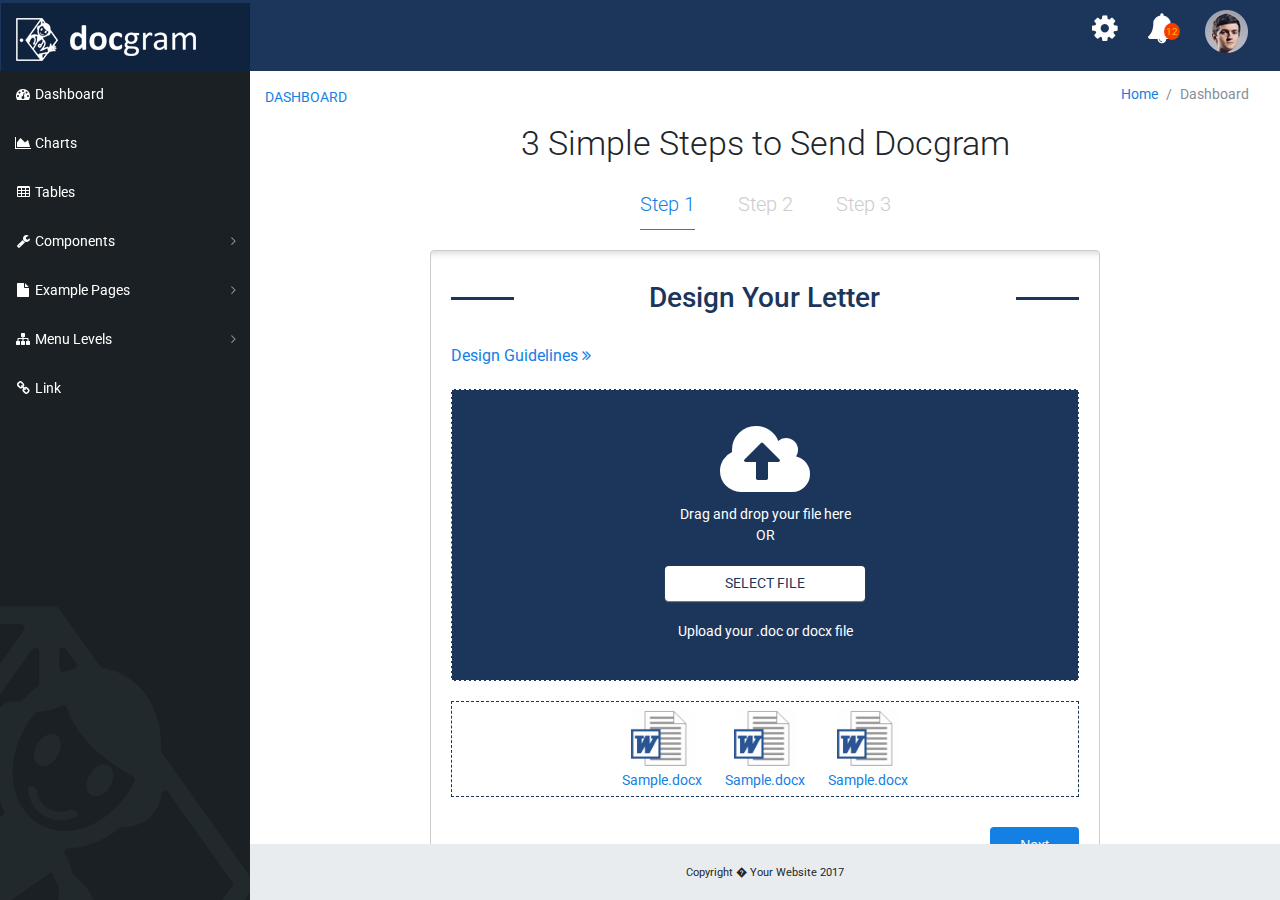
==== Template.html @ 70f11782 "Added all the files" ====
<!DOCTYPE html>
<html lang="en">

<head>
    <meta charset="utf-8">
    <meta http-equiv="X-UA-Compatible" content="IE=edge">
    <meta name="viewport" content="width=device-width, initial-scale=1, shrink-to-fit=no">
    <meta name="description" content="">
    <meta name="author" content="">
    <title>Docgram Dashboard</title>
    <!-- Fonts-->
    <link href="https://fonts.googleapis.com/css?family=Roboto:300,400,500,700,900" rel="stylesheet">
    <!-- Bootstrap core CSS-->
    <link href="vendor/bootstrap/css/bootstrap.min.css" rel="stylesheet">
    <!-- Custom fonts for this template-->
    <link href="vendor/font-awesome/css/font-awesome.min.css" rel="stylesheet" type="text/css">
    <!-- Page level plugin CSS-->
    <link href="vendor/datatables/dataTables.bootstrap4.css" rel="stylesheet">
    <!-- Custom styles for this template-->
    <link href="css/sb-admin.css" rel="stylesheet">
    <link href="css/newstyle.css" rel="stylesheet">

</head>

<body class="fixed-nav sticky-footer bg-dark" id="page-top">

        <!-- Navigation-->
        <nav class="navbar navbar-expand-lg navbar-dark dark-bg fixed-top" id="mainNav">
            <a class="navbar-brand" href="index.html">
                <img src="img/logo-v2.png">
            </a>
            <button class="navbar-toggler navbar-toggler-right" type="button" data-toggle="collapse" data-target="#navbarResponsive" aria-controls="navbarResponsive" aria-expanded="false" aria-label="Toggle navigation">
                <span class="navbar-toggler-icon"></span>
            </button>
            <div class="collapse navbar-collapse" id="navbarResponsive">
                <ul class="navbar-nav navbar-sidenav" id="exampleAccordion">
                    <li class="nav-item" data-toggle="tooltip" data-placement="right" title="Dashboard">
                        <a class="nav-link" href="index.html">
                            <i class="fa fa-fw fa-dashboard"></i>
                            <span class="nav-link-text">Dashboard</span>
                        </a>
                    </li>
                    <li class="nav-item" data-toggle="tooltip" data-placement="right" title="Charts">
                        <a class="nav-link" href="#">
                            <i class="fa fa-fw fa-area-chart"></i>
                            <span class="nav-link-text">Charts</span>
                        </a>
                    </li>
                    <li class="nav-item" data-toggle="tooltip" data-placement="right" title="Tables">
                        <a class="nav-link" href="#">
                            <i class="fa fa-fw fa-table"></i>
                            <span class="nav-link-text">Tables</span>
                        </a>
                    </li>
                    <li class="nav-item" data-toggle="tooltip" data-placement="right" title="Components">
                        <a class="nav-link nav-link-collapse collapsed" data-toggle="collapse" href="#collapseComponents" data-parent="#exampleAccordion">
                            <i class="fa fa-fw fa-wrench"></i>
                            <span class="nav-link-text">Components</span>
                        </a>
                        <ul class="sidenav-second-level collapse" id="collapseComponents">
                            <li>
                                <a href="#">Navbar</a>
                            </li>
                            <li>
                                <a href="#">Cards</a>
                            </li>
                        </ul>
                    </li>
                    <li class="nav-item" data-toggle="tooltip" data-placement="right" title="Example Pages">
                        <a class="nav-link nav-link-collapse collapsed" data-toggle="collapse" href="#collapseExamplePages" data-parent="#exampleAccordion">
                            <i class="fa fa-fw fa-file"></i>
                            <span class="nav-link-text">Example Pages</span>
                        </a>
                        <ul class="sidenav-second-level collapse" id="collapseExamplePages">
                            <li>
                                <a href="#">Login Page</a>
                            </li>
                            <li>
                                <a href="#">Registration Page</a>
                            </li>
                            <li>
                                <a href="#">Forgot Password Page</a>
                            </li>
                            <li>
                                <a href="#">Blank Page</a>
                            </li>
                        </ul>
                    </li>
                    <li class="nav-item" data-toggle="tooltip" data-placement="right" title="Menu Levels">
                        <a class="nav-link nav-link-collapse collapsed" data-toggle="collapse" href="#collapseMulti" data-parent="#exampleAccordion">
                            <i class="fa fa-fw fa-sitemap"></i>
                            <span class="nav-link-text">Menu Levels</span>
                        </a>
                        <ul class="sidenav-second-level collapse" id="collapseMulti">
                            <li>
                                <a href="#">Second Level Item</a>
                            </li>
                            <li>
                                <a href="#">Second Level Item</a>
                            </li>
                            <li>
                                <a href="#">Second Level Item</a>
                            </li>
                            <li>
                                <a class="nav-link-collapse collapsed" data-toggle="collapse" href="#collapseMulti2">Third Level</a>
                                <ul class="sidenav-third-level collapse" id="collapseMulti2">
                                    <li>
                                        <a href="#">Third Level Item</a>
                                    </li>
                                    <li>
                                        <a href="#">Third Level Item</a>
                                    </li>
                                    <li>
                                        <a href="#">Third Level Item</a>
                                    </li>
                                </ul>
                            </li>
                        </ul>
                    </li>
                    <li class="nav-item" data-toggle="tooltip" data-placement="right" title="Link">
                        <a class="nav-link" href="#">
                            <i class="fa fa-fw fa-link"></i>
                            <span class="nav-link-text">Link</span>
                        </a>
                    </li>
                </ul>
                <ul class="navbar-nav ml-auto">
                    <li class="nav-item dropdown">
                        <a class="nav-link dropdown-toggle mr-lg-2" id="messagesDropdown" href="#" data-toggle="dropdown" aria-haspopup="true" aria-expanded="false">
                            <i class="fa fa-cog" aria-hidden="true"></i>
                            <span class="d-lg-none">Messages

                            <span class="badge badge-pill badge-primary">12 New</span>
                            </span>
                        </a>
                        <div class="dropdown-menu" aria-labelledby="messagesDropdown">
                            <h6 class="dropdown-header">New Messages:</h6>
                            <div class="dropdown-divider"></div>
                            <a class="dropdown-item" href="#">
                                <strong>David Miller</strong>
                                <span class="small float-right text-muted">11:21 AM</span>
                                <div class="dropdown-message small">Hey there! This new version of SB Admin is pretty awesome! These messages clip off when they reach the end of the box so they don't overflow over to the sides!</div>
                            </a>
                            <div class="dropdown-divider"></div>
                            <a class="dropdown-item" href="#">
                                <strong>Jane Smith</strong>
                                <span class="small float-right text-muted">11:21 AM</span>
                                <div class="dropdown-message small">I was wondering if you could meet for an appointment at 3:00 instead of 4:00. Thanks!</div>
                            </a>
                            <div class="dropdown-divider"></div>
                            <a class="dropdown-item" href="#">
                                <strong>John Doe</strong>
                                <span class="small float-right text-muted">11:21 AM</span>
                                <div class="dropdown-message small">I've sent the final files over to you for review. When you're able to sign off of them let me know and we can discuss distribution.</div>
                            </a>
                            <div class="dropdown-divider"></div>
                            <a class="dropdown-item small" href="#">View all messages</a>
                        </div>
                    </li>
                    <li class="nav-item dropdown">
                        <a class="nav-link dropdown-toggle mr-lg-2" id="alertsDropdown" href="#" data-toggle="dropdown" aria-haspopup="true" aria-expanded="false">
                            <i class="fa fa-fw fa-bell"></i>
                            <span class="d-lg-none">Alerts

                            <span class="badge badge-pill badge-warning">6 New</span>
                            </span>
                            <span class="indicator text-warning d-none d-lg-block">12</span>
                        </a>
                        <div class="dropdown-menu" aria-labelledby="alertsDropdown">
                            <h6 class="dropdown-header">New Alerts:</h6>
                            <div class="dropdown-divider"></div>
                            <a class="dropdown-item" href="#">
                                <span class="text-success">
                                <strong>
                                    <i class="fa fa-long-arrow-up fa-fw"></i>Status Update</strong>
                            </span>
                                <span class="small float-right text-muted">11:21 AM</span>
                                <div class="dropdown-message small">This is an automated server response message. All systems are online.</div>
                            </a>
                            <div class="dropdown-divider"></div>
                            <a class="dropdown-item" href="#">
                                <span class="text-danger">
                                <strong>
                                    <i class="fa fa-long-arrow-down fa-fw"></i>Status Update</strong>
                            </span>
                                <span class="small float-right text-muted">11:21 AM</span>
                                <div class="dropdown-message small">This is an automated server response message. All systems are online.</div>
                            </a>
                            <div class="dropdown-divider"></div>
                            <a class="dropdown-item" href="#">
                                <span class="text-success">
                                <strong>
                                    <i class="fa fa-long-arrow-up fa-fw"></i>Status Update</strong>
                            </span>
                                <span class="small float-right text-muted">11:21 AM</span>
                                <div class="dropdown-message small">This is an automated server response message. All systems are online.</div>
                            </a>
                            <div class="dropdown-divider"></div>
                            <a class="dropdown-item small" href="#">View all alerts</a>
                        </div>
                    </li>
                    <li class="nav-item dropdown">
                        <a class="nav-link dropdown-toggle mr-lg-2" id="useraccount" href="#" data-toggle="dropdown" aria-haspopup="true" aria-expanded="false">
                            <img src="img/img.png">
                        </a>
                        <div class="dropdown-menu user-settings" aria-labelledby="useraccount">
                            <div class="media">
                                <div class="arrow"></div>
                                
                                <div class="media-body">
                                <p>Edgar Amancio <br/><small>edgar.amancio@gmail.com</small></p>
                                <button class="btn btn-primary btn-addmap ">Account Settings</button>
                                <hr/>
                                <button class="btn btn-signout">Sign out</button>
                                </div>
                            </div>
                        </div>
                    </li>
                </ul>
            </div>
        </nav>

        <div class="content-wrapper">
            <div class="container-fluid">

                <!-- Breadcrumbs-->
                <a href="#" class="home">Dashboard</a>
                <ol class="breadcrumb">
                    <li class="breadcrumb-item">
                        <a href="#">Home</a>
                    </li>
                    <li class="breadcrumb-item active">Dashboard</li>
                </ol>
                

                <section class="main-wrapper">
                    <div class="col-md-12" >
                    </div>

                </section>

                <div class="container">
                    <div class="wrapper stepwrapper">
                        <h1 class="text-center display-3">3 Simple Steps to Send Docgram</h1>
                      <ul class="steps">
                        <li class="is-active">
                            <h3 class="lead">Step 1</h3>
                        </li>
                        <li>
                            <h3 class="lead">Step 2</h3>
                        </li>
                        <li>
                            <h3 class="lead">Step 3</h3>
                        </li>
                      </ul>
                      <!-- Steps Panel Form -->
                      <form class="form-wrapper">
                        <!-- Step 1 -->
                        <fieldset class="section is-active">
                            <hr>
                            <div class="form-head">
                                <h3>Design Your Letter</h3>
                            </div>

                            <div class="clearfix">
                                <a  role="button" data-toggle="collapse" href="#collapseExample" aria-expanded="false" aria-controls="collapseExample">Design Guidelines <i class="fa fa-angle-double-right" aria-hidden="true"></i></a>
                                <div class="collapse" id="collapseExample"><br/>
                                  <div class="well">
                                    <p><b>Creating Templates</b></p>
                                    <p>We currently accept any version of <highlight>Microsoft Word</highlight> documents. Simply upload your letter below. Use the placeholders <highlight>{firstname}</highlight> and <highlight>{lastname}</highlight> to customize. Check out a sample here.</p>
                                    <p>All pages of a supplied document must be sized at <highlight>8.5"x11"</highlight>.</p>
                                    <p>The file limit is <highlight>60</highlight> pages single-sided or <highlight>120</highlight> pages double-sided.</p>
                                    <p>Several additional options including color, double-sided printing, and address placement are available prior to mailing.</p>
                                  </div>
                                </div>
                            </div><br/>
                            <div class="zone">
                              <div id="dropZ">
                                <i class="fa fa-cloud-upload"></i>
                                <div>Drag and drop your file here</div>                    
                                <span>OR</span>
                                <div class="selectFile">       
                                  <label for="file">Select file</label>                   
                                  <input type="file" name="files[]" id="file">
                                </div>
                                <p>Upload your .doc or docx file</p>
                              </div>
                            </div>
                            <div class="dropzone">
                                <div class="doc-wrapper">
                                    <img src="img/word.png">
                                    <a href="#">Sample.docx</a>
                                </div>
                                <div class="doc-wrapper">
                                    <img src="img/word.png">
                                    <a href="#">Sample.docx</a>
                                </div>
                                <div class="doc-wrapper">
                                    <img src="img/word.png">
                                    <a href="#">Sample.docx</a>
                                </div>
                            </div>
                        <div class="button">Next</div>
                        </fieldset>

                        <!-- Step 2 -->
                        <fieldset class="section">
                            <hr>
                            <div class="form-head">
                                <h3>Finalize Your Mailing List</h3>
                            </div>
                          
                            <!-- Buttons-->
                            <div class="row">
                                <div class="col-md-12 btn-panels">
                                    <button class="btn btn-primary btn-actions btn-left btn-addmap" type="button" ><i class="fa fa-map-o" aria-hidden="true"></i> Add A Physician</button>
                                    <button class="btn btn-primary btn-actions btn-left btn-mail" type="button" ><i class="fa fa-map-o" aria-hidden="true"></i> Remove Selected Physicians</button>
                                    <button class="btn btn-actions btn-right" type="button" OnClick="$('#myModal').modal();"><i class="fa fa-fw fa-file"></i> Send Docgram!</button>
                                </div>
                            </div>
                            <!-- Guidelines -->
                            <div class="clearfix">
                                <a  role="button" data-toggle="collapse" href="#collapseguide" aria-expanded="false" aria-controls="collapseguide">Design Guidelines <i class="fa fa-angle-double-right" aria-hidden="true"></i></a>
                                <div class="collapse" id="collapseguide"><br/>
                                  <div class="well">
                                    <p><b>Creating New Mailing Lists</b></p>
                                    <p>Create new mailing lists through the <a href="#">Dashboard</a></p>
                                    <p>Once a list is created, you can add and remove individual recipients here</p>
                                  </div>
                                </div>
                            </div><br/>
                            <div class="table-responsive">
                                <table class="table table-bordered table-striped">
                                    <thead>
                                        <tr>
                                            <th class="checkbox-wrapper">
                                                <input id="" type="checkbox"/>
                                            </th>
                                            <th>Email</th>
                                            <th>First Name</th>
                                            <th>Last Name</th>
                                        </tr>
                                    </thead>
                                    <tbody>
                                        <tr>
                                            <td class="checkbox-wrapper">
                                                <input id="" type="checkbox"/>
                                            </td>
                                            <td>edgar.amancio@gmail.com</td>
                                            <td>Edgar</td>
                                            <td>Amancio</td>
                                        </tr>
                                        <tr>
                                            <td class="checkbox-wrapper">
                                                <input id="" type="checkbox"/>
                                            </td>
                                            <td>edgar.amancio@gmail.com</td>
                                            <td>Edgar</td>
                                            <td>Amancio</td>
                                        </tr>
                                        <tr>
                                            <td class="checkbox-wrapper">
                                                <input id="" type="checkbox"/>
                                            </td>
                                            <td>edgar.amancio@gmail.com</td>
                                            <td>Edgar</td>
                                            <td>Amancio</td>
                                        </tr>
                                        <tr>
                                            <td class="checkbox-wrapper">
                                                <input id="" type="checkbox"/>
                                            </td>
                                            <td>edgar.amancio@gmail.com</td>
                                            <td>Edgar</td>
                                            <td>Amancio</td>
                                        </tr>
                                    </tbody>
                                </table>
                            </div>

                            <!-- Badge-->
                            <div class="row">
                                <div class="col-md-12 badge-panel numphysician">
                                    <span class="badge" style="width:55px; float: left;">254</span>
                                    <span class="badgetxt">Selected Physicians</span> 
                                    <div class="button">Next</div>
                                </div>
                            </div>
                          
                        </fieldset>

                        <!-- Step 3 -->
                        <fieldset class="section">
                            <hr>
                            <div class="form-head">
                                <h3>Choose Your Template and Mailing List</h3>
                            </div>
                            <div class="row preview-wrapper">
                                <div class="form-group col-md-6">
                                <label for="exampleInputEmail1"><b>Email address</b></label>
                                <select class="form-control">
                                    <option>Template 01</option>
                                    <option>Template 02</option>
                                    <option>Template 03</option>
                                    <option>Template 04</option>
                                    <option>Template 05</option>
                                </select><br/>

                                <label for="exampleInputEmail1"><b>Email address</b></label>
                                <select class="form-control">
                                    <option>Template 01</option>
                                    <option>Template 02</option>
                                    <option>Template 03</option>
                                    <option>Template 04</option>
                                    <option>Template 05</option>
                                </select><br/>

                                <p><b>Mail Options</b></p>
                                    <span><input type="checkbox">&nbsp; Color</span>&nbsp;&nbsp;
                                    <span><input type="checkbox">&nbsp; Double-Sided</span>&nbsp;&nbsp;
                                    <span><input type="checkbox">&nbsp; Blank Page</span><br/><br/>
                                <p class="btn-preview"><button class="btn btn-primary btn-actions btn-left btn-addmap" type="button"><i class="fa fa-spinner" aria-hidden="true"></i> Generate Preview</button></p>
                              </div>

                                <div class="col-md-6">
                                    <p><b>Mail Review</b></p>
                                    <div class="preview-panel">
                                        <a href="http://www.docgram.com/previewloader" target="_blank">Open Preview</a>
                                        <iframe src="http://www.docgram.com/previewloader" height="202"></iframe>
                                    </div>
                                    <input type="checkbox">&nbsp; I have reviewed the above preview and understand the terms and conditions.
                                </div>
                            </div>
                            <div class="button">Proceed Payment Options</div>
                        </fieldset>
                        <fieldset class="payment-section section ">
                            <p class="logo-wrapper"><img src="img/logo-v2.png"></p><br/><br/>
                            <div class="row">
                                <div class="col-md-6">
                                    <div class="table-responsive">
                                        <table class="table table-bordered summary-table">
                                            <thead>
                                                <tr>
                                                    <th colspan="2">Order Summary</th>
                                                </tr>
                                            </thead>
                                            <tbody>
                                                <tr>
                                                    <td>First B&W Page</td>
                                                    <td>1 @ $1.55</td>
                                                </tr>
                                                <tr>
                                                    <td>+Additional B&W Pages</td>
                                                    <td>1 @ $0.10</td>
                                                </tr>
                                                <tr>
                                                    <td>Cost Per Letter</td>
                                                    <td>$1.65</td>
                                                </tr>
                                                <tr> 
                                                    <td>x Number of Recipients</td>
                                                    <td></td>
                                                </tr>
                                                <tr>
                                                    <td>Total Cost </td>
                                                    <td>$</td>
                                                </tr>
                                            </tbody>
                                        </table>
                                    </div><br/>
                                    <div class="media">
                                      <div class="media-left">
                                        <a href="#">
                                          <img class="media-object img-responsive" src="https://www.buyrealmarketing.com/assets/images/s5-co-100-guarantee.png" alt="...">
                                        </a>
                                      </div>
                                      <div class="media-body">
                                        <h6 class="media-heading">100% Money Back Guarantee</h6 >
                                        We offer a 60-day period for refunds. Learn more about order cancellations and refunds in our Refund Policy page.
                                      </div>
                                    </div>
                                </div>
                                <div class="col-md-6" >
                                    <div class="forms clearfix">
                                        <form>
                                            <div class="row">
                                              <div class="col-sm-12">
                                                <label >Card Number</label>
                                                <input type="text" class="form-control" placeholder="Credit Card Number">
                                              </div>
                                            </div>
                                            <div class="row">
                                              <div class="col-sm-6 pdr">
                                                <label >Expiration Date</label>
                                                <input type="text" class="form-control" placeholder="MM/YYYY">
                                              </div>
                                              <div class="col-sm-6 pdl">
                                                <label >CV CODE</label>
                                                <input type="text" class="form-control" placeholder="CVC">
                                              </div>
                                            </div>
                                            <div class="row">
                                              <div class="col-sm-6 pdr">
                                                <label >First Name</label>
                                                <input type="text" class="form-control" placeholder="First Name">
                                              </div>
                                              <div class="col-sm-6 pdl">
                                                <label >Last  Name</label>
                                                <input type="text" class="form-control" placeholder="Last  Name">
                                              </div>
                                            </div>
                                            <div class="row">
                                              <div class="col-sm-12">
                                                <label >Address</label>
                                                <input type="text" class="form-control" placeholder="Full Address">
                                              </div>
                                            </div>
                                            <div class="row">
                                              <div class="col-sm-4 pdr">
                                                <label >City</label>
                                                <input type="text" class="form-control" placeholder="City">
                                              </div>
                                              <div class="col-sm-4 pdr pdl">
                                                <label >State</label>
                                                <input type="text" class="form-control" placeholder="State">
                                              </div>
                                              <div class="col-sm-4 pdl">
                                                <label >Zip Code</label>
                                                <input type="text" class="form-control" placeholder="Zip Code">
                                              </div>
                                            </div>
                                            <input type="checkbox">&nbsp; Save Payment Method?
                                            <div class="button">Send DocGram!</div>
                                        </form>
                                    </div>
                                </div>
                            </div>
                        </fieldset>
                        <!-- Thank you -->
                        <fieldset class="section">
                            <div class="text-center">
                              <h1 class="display-3">Thank You!</h1>
                              <p class="lead"><strong>Please check your email</strong> for further instructions on how to complete your account setup.</p>
                              <hr>
                              <p>
                                Having trouble? <a href="">Contact us</a>
                              </p>
                              <p class="lead">
                                <a class="btn btn-primary btn-sm" href="" role="button">Back to Dashboard</a>
                              </p>
                            </div>
                        </fieldset>
                      </form>
                    </div>
                  </div>



                
            </div><!-- /.container-fluid-->
        </div> <!-- /.content-wrapper-->

        <footer class="sticky-footer">
            <div class="container">
                <div class="text-center">
                    <small>Copyright � Your Website 2017</small>
                </div>
            </div>
        </footer>
        <!-- Scroll to Top Button-->
        <a class="scroll-to-top rounded" href="#page-top">
            <i class="fa fa-angle-up"></i>
        </a>
        <!-- Bootstrap core JavaScript-->
        <script src="vendor/jquery/jquery.min.js"></script>
        <script src="vendor/bootstrap/js/bootstrap.bundle.min.js"></script>
        <!-- Core plugin JavaScript-->
        <script src="vendor/jquery-easing/jquery.easing.min.js"></script>
        <!-- Page level plugin JavaScript-->
        <script src="vendor/chart.js/Chart.min.js"></script>
        <script src="vendor/datatables/jquery.dataTables.js"></script>
        <script src="vendor/datatables/dataTables.bootstrap4.js"></script>
        <!-- Custom scripts for all pages-->
        <script src="js/sb-admin.min.js"></script>
        <!-- Custom scripts for this page-->
        <script src="js/sb-admin-datatables.min.js"></script>
        <script src="js/sb-admin-charts.min.js"></script>

        <script src="js/waitingDialog.js"></script>

        <!-- Visual Studio Browser Link -->
        <script type="application/json" id="__browserLink_initializationData">
            {"appName":"Chrome","requestId":"8b35a37c831e4818a9e30f951bd56b1f"}
        </script>
        <script type="text/javascript" src="http://localhost:53746/b642f7b5ec2d43cab79d8e0c3f2d4824/browserLink" async="async"></script>
        <!-- End Browser Link -->
        <script type="text/javascript">
            $(document).ready(function(){
              $(".form-wrapper .button").click(function(){
                var button = $(this);
                var currentSection = button.parents(".section");
                var currentSectionIndex = currentSection.index();
                var headerSection = $('.steps li').eq(currentSectionIndex);
                currentSection.removeClass("is-active").next().addClass("is-active");
                headerSection.removeClass("is-active").next().addClass("is-active");

                $(".form-wrapper").submit(function(e) {
                  e.preventDefault();
                });

                if(currentSectionIndex === 4){
                  $(document).find(".form-wrapper .section").first().addClass("is-active");
                  $(document).find(".steps li").first().addClass("is-active");
                }
              });
            });
        </script>

    </body>

</html>
---- css/sb-admin.css ----
/*!
 * Start Bootstrap - SB Admin v4.0.0-beta.2 (https://startbootstrap.com/template-overviews/sb-admin)
 * Copyright 2013-2017 Start Bootstrap
 * Licensed under MIT (https://github.com/BlackrockDigital/startbootstrap-sb-admin/blob/master/LICENSE)
 */
html {
  position: relative;
  min-height: 100%; }

body {
  overflow-x: hidden; }

body.sticky-footer {
  margin-bottom: 56px; }
  body.sticky-footer .content-wrapper {
    min-height: calc(100vh - 56px - 56px); }

body.fixed-nav {
  padding-top: 56px; }

.content-wrapper {
  min-height: calc(100vh - 56px);
  padding-top: 1rem; }

.scroll-to-top {
  position: fixed;
  right: 15px;
  bottom: 3px;
  display: none;
  width: 50px;
  height: 50px;
  text-align: center;
  color: white;
  background: rgba(52, 58, 64, 0.5);
  line-height: 45px; }
  .scroll-to-top:focus, .scroll-to-top:hover {
    color: white; }
  .scroll-to-top:hover {
    background: #343a40; }
  .scroll-to-top i {
    font-weight: 800; }

.smaller {
  font-size: 0.7rem; }

.o-hidden {
  overflow: hidden !important; }

.z-0 {
  z-index: 0; }

.z-1 {
  z-index: 1; }

#mainNav .navbar-collapse {
  overflow: auto;
  max-height: 75vh; }
  #mainNav .navbar-collapse .navbar-nav .nav-item .nav-link {
    cursor: pointer; }
  #mainNav .navbar-collapse .navbar-sidenav .nav-link-collapse:after {
    float: right;
    content: '\f107';
    font-family: 'FontAwesome'; }
  #mainNav .navbar-collapse .navbar-sidenav .nav-link-collapse.collapsed:after {
    content: '\f105'; }
  #mainNav .navbar-collapse .navbar-sidenav .sidenav-second-level,
  #mainNav .navbar-collapse .navbar-sidenav .sidenav-third-level {
    padding-left: 0; }
    #mainNav .navbar-collapse .navbar-sidenav .sidenav-second-level > li > a,
    #mainNav .navbar-collapse .navbar-sidenav .sidenav-third-level > li > a {
      display: block;
      padding: 0.5em 0; }
      #mainNav .navbar-collapse .navbar-sidenav .sidenav-second-level > li > a:focus, #mainNav .navbar-collapse .navbar-sidenav .sidenav-second-level > li > a:hover,
      #mainNav .navbar-collapse .navbar-sidenav .sidenav-third-level > li > a:focus,
      #mainNav .navbar-collapse .navbar-sidenav .sidenav-third-level > li > a:hover {
        text-decoration: none; }
  #mainNav .navbar-collapse .navbar-sidenav .sidenav-second-level > li > a {
    padding-left: 1em; }
  #mainNav .navbar-collapse .navbar-sidenav .sidenav-third-level > li > a {
    padding-left: 2em; }
  #mainNav .navbar-collapse .sidenav-toggler {
    display: none; }
  #mainNav .navbar-collapse .navbar-nav > .nav-item.dropdown > .nav-link {
    position: relative;
    min-width: 45px; }
    #mainNav .navbar-collapse .navbar-nav > .nav-item.dropdown > .nav-link:after {
      float: right;
      width: auto;
      content: '\f105';
      border: none;
      font-family: 'FontAwesome'; }
    #mainNav .navbar-collapse .navbar-nav > .nav-item.dropdown > .nav-link .indicator {
      position: absolute;
      top: 5px;
      left: 21px;
      font-size: 10px; }
  #mainNav .navbar-collapse .navbar-nav > .nav-item.dropdown.show > .nav-link:after {
    content: '\f107'; }
  #mainNav .navbar-collapse .navbar-nav > .nav-item.dropdown .dropdown-menu > .dropdown-item > .dropdown-message {
    overflow: hidden;
    max-width: none;
    text-overflow: ellipsis; }

@media (min-width: 992px) {
  #mainNav .navbar-brand {
    width: 250px; }
  #mainNav .navbar-collapse {
    overflow: visible;
    max-height: none; }
    #mainNav .navbar-collapse .navbar-sidenav {
      position: absolute;
      top: 0;
      left: 0;
      overflow-x: hidden;
      overflow-y: auto;
      -webkit-flex-direction: column;
      -ms-flex-direction: column;
      flex-direction: column;
      margin-top: 56px; }
      #mainNav .navbar-collapse .navbar-sidenav > .nav-item {
        width: 250px;
        padding: 0; }
        #mainNav .navbar-collapse .navbar-sidenav > .nav-item > .nav-link {
          padding: 1em; }
        #mainNav .navbar-collapse .navbar-sidenav > .nav-item .sidenav-second-level,
        #mainNav .navbar-collapse .navbar-sidenav > .nav-item .sidenav-third-level {
          padding-left: 0;
          list-style: none; }
          #mainNav .navbar-collapse .navbar-sidenav > .nav-item .sidenav-second-level > li,
          #mainNav .navbar-collapse .navbar-sidenav > .nav-item .sidenav-third-level > li {
            width: 250px; }
            #mainNav .navbar-collapse .navbar-sidenav > .nav-item .sidenav-second-level > li > a,
            #mainNav .navbar-collapse .navbar-sidenav > .nav-item .sidenav-third-level > li > a {
              padding: 1em; }
        #mainNav .navbar-collapse .navbar-sidenav > .nav-item .sidenav-second-level > li > a {
          padding-left: 2.75em; }
        #mainNav .navbar-collapse .navbar-sidenav > .nav-item .sidenav-third-level > li > a {
          padding-left: 3.75em; }
    #mainNav .navbar-collapse .navbar-nav > .nav-item.dropdown > .nav-link {
      min-width: 0; }
      #mainNav .navbar-collapse .navbar-nav > .nav-item.dropdown > .nav-link:after {
        width: 24px;
        text-align: center; }
    #mainNav .navbar-collapse .navbar-nav > .nav-item.dropdown .dropdown-menu > .dropdown-item > .dropdown-message {
      max-width: 300px; } }

#mainNav.fixed-top .sidenav-toggler {
  display: none; }

@media (min-width: 992px) {
  #mainNav.fixed-top .navbar-sidenav {
    height: calc(100vh - 112px); }
  #mainNav.fixed-top .sidenav-toggler {
    position: absolute;
    top: 0;
    left: 0;
    display: flex;
    overflow-x: hidden;
    overflow-y: auto;
    -webkit-flex-direction: column;
    -ms-flex-direction: column;
    flex-direction: column;
    margin-top: calc(100vh - 56px); }
    #mainNav.fixed-top .sidenav-toggler > .nav-item {
      width: 250px;
      padding: 0; }
      #mainNav.fixed-top .sidenav-toggler > .nav-item > .nav-link {
        padding: 1em; } }

#mainNav.fixed-top.navbar-dark .sidenav-toggler {
  background-color: #212529; }
  #mainNav.fixed-top.navbar-dark .sidenav-toggler a i {
    color: #adb5bd; }

#mainNav.fixed-top.navbar-light .sidenav-toggler {
  background-color: #dee2e6; }
  #mainNav.fixed-top.navbar-light .sidenav-toggler a i {
    color: rgba(0, 0, 0, 0.5); }

body.sidenav-toggled #mainNav.fixed-top .sidenav-toggler {
  overflow-x: hidden;
  width: 55px; }
  body.sidenav-toggled #mainNav.fixed-top .sidenav-toggler .nav-item,
  body.sidenav-toggled #mainNav.fixed-top .sidenav-toggler .nav-link {
    width: 55px !important; }

body.sidenav-toggled #mainNav.fixed-top #sidenavToggler i {
  -webkit-transform: scaleX(-1);
  -moz-transform: scaleX(-1);
  -o-transform: scaleX(-1);
  transform: scaleX(-1);
  filter: FlipH;
  -ms-filter: 'FlipH'; }

#mainNav.static-top .sidenav-toggler {
  display: none; }

@media (min-width: 992px) {
  #mainNav.static-top .sidenav-toggler {
    display: flex; } }

body.sidenav-toggled #mainNav.static-top #sidenavToggler i {
  -webkit-transform: scaleX(-1);
  -moz-transform: scaleX(-1);
  -o-transform: scaleX(-1);
  transform: scaleX(-1);
  filter: FlipH;
  -ms-filter: 'FlipH'; }

.content-wrapper {
  overflow-x: hidden;
  background: white; }
  @media (min-width: 992px) {
    .content-wrapper {
      margin-left: 250px; } }

#sidenavToggler i {
  font-weight: 800; }

.navbar-sidenav-tooltip.show {
  display: none; }

@media (min-width: 992px) {
  body.sidenav-toggled .content-wrapper {
    margin-left: 55px; } }

body.sidenav-toggled .navbar-sidenav {
  overflow-x: hidden;
  width: 55px; }
  body.sidenav-toggled .navbar-sidenav .nav-link-text {
    display: none; }
  body.sidenav-toggled .navbar-sidenav .nav-item,
  body.sidenav-toggled .navbar-sidenav .nav-link {
    width: 55px !important; }
    body.sidenav-toggled .navbar-sidenav .nav-item:after,
    body.sidenav-toggled .navbar-sidenav .nav-link:after {
      display: none; }

body.sidenav-toggled .navbar-sidenav-tooltip.show {
  display: flex; }

#mainNav.navbar-dark .navbar-collapse .navbar-sidenav .nav-link-collapse:after {
  color: #868e96; }

#mainNav.navbar-dark .navbar-collapse .navbar-sidenav > .nav-item > .nav-link {
  color: #868e96; }
  #mainNav.navbar-dark .navbar-collapse .navbar-sidenav > .nav-item > .nav-link:hover {
    color: #adb5bd; }

#mainNav.navbar-dark .navbar-collapse .navbar-sidenav > .nav-item .sidenav-second-level > li > a,
#mainNav.navbar-dark .navbar-collapse .navbar-sidenav > .nav-item .sidenav-third-level > li > a {
  color: #868e96; }
  #mainNav.navbar-dark .navbar-collapse .navbar-sidenav > .nav-item .sidenav-second-level > li > a:focus, #mainNav.navbar-dark .navbar-collapse .navbar-sidenav > .nav-item .sidenav-second-level > li > a:hover,
  #mainNav.navbar-dark .navbar-collapse .navbar-sidenav > .nav-item .sidenav-third-level > li > a:focus,
  #mainNav.navbar-dark .navbar-collapse .navbar-sidenav > .nav-item .sidenav-third-level > li > a:hover {
    color: #adb5bd; }

#mainNav.navbar-dark .navbar-collapse .navbar-nav > .nav-item.dropdown > .nav-link:after {
  color: #adb5bd; }

@media (min-width: 992px) {
  #mainNav.navbar-dark .navbar-collapse .navbar-sidenav {
    background: #343a40; }
    #mainNav.navbar-dark .navbar-collapse .navbar-sidenav li.active a {
      color: white !important;
      background-color: #495057; }
      #mainNav.navbar-dark .navbar-collapse .navbar-sidenav li.active a:focus, #mainNav.navbar-dark .navbar-collapse .navbar-sidenav li.active a:hover {
        color: white; }
    #mainNav.navbar-dark .navbar-collapse .navbar-sidenav > .nav-item .sidenav-second-level,
    #mainNav.navbar-dark .navbar-collapse .navbar-sidenav > .nav-item .sidenav-third-level {
      background: #343a40; } }

#mainNav.navbar-light .navbar-collapse .navbar-sidenav .nav-link-collapse:after {
  color: rgba(0, 0, 0, 0.5); }

#mainNav.navbar-light .navbar-collapse .navbar-sidenav > .nav-item > .nav-link {
  color: rgba(0, 0, 0, 0.5); }
  #mainNav.navbar-light .navbar-collapse .navbar-sidenav > .nav-item > .nav-link:hover {
    color: rgba(0, 0, 0, 0.7); }

#mainNav.navbar-light .navbar-collapse .navbar-sidenav > .nav-item .sidenav-second-level > li > a,
#mainNav.navbar-light .navbar-collapse .navbar-sidenav > .nav-item .sidenav-third-level > li > a {
  color: rgba(0, 0, 0, 0.5); }
  #mainNav.navbar-light .navbar-collapse .navbar-sidenav > .nav-item .sidenav-second-level > li > a:focus, #mainNav.navbar-light .navbar-collapse .navbar-sidenav > .nav-item .sidenav-second-level > li > a:hover,
  #mainNav.navbar-light .navbar-collapse .navbar-sidenav > .nav-item .sidenav-third-level > li > a:focus,
  #mainNav.navbar-light .navbar-collapse .navbar-sidenav > .nav-item .sidenav-third-level > li > a:hover {
    color: rgba(0, 0, 0, 0.7); }

#mainNav.navbar-light .navbar-collapse .navbar-nav > .nav-item.dropdown > .nav-link:after {
  color: rgba(0, 0, 0, 0.5); }

@media (min-width: 992px) {
  #mainNav.navbar-light .navbar-collapse .navbar-sidenav {
    background: #f8f9fa; }
    #mainNav.navbar-light .navbar-collapse .navbar-sidenav li.active a {
      color: #000 !important;
      background-color: #e9ecef; }
      #mainNav.navbar-light .navbar-collapse .navbar-sidenav li.active a:focus, #mainNav.navbar-light .navbar-collapse .navbar-sidenav li.active a:hover {
        color: #000; }
    #mainNav.navbar-light .navbar-collapse .navbar-sidenav > .nav-item .sidenav-second-level,
    #mainNav.navbar-light .navbar-collapse .navbar-sidenav > .nav-item .sidenav-third-level {
      background: #f8f9fa; } }

.card-body-icon {
  position: absolute;
  z-index: 0;
  top: -25px;
  right: -25px;
  font-size: 5rem;
  -webkit-transform: rotate(15deg);
  -ms-transform: rotate(15deg);
  transform: rotate(15deg); }

@media (min-width: 576px) {
  .card-columns {
    column-count: 1; } }

@media (min-width: 768px) {
  .card-columns {
    column-count: 2; } }

@media (min-width: 1200px) {
  .card-columns {
    column-count: 2; } }

.card-login {
  max-width: 25rem; }

.card-register {
  max-width: 40rem; }

footer.sticky-footer {
  position: absolute;
  right: 0;
  bottom: 0;
  width: 100%;
  height: 56px;
  background-color: #e9ecef;
  line-height: 55px; }
  @media (min-width: 992px) {
    footer.sticky-footer {
      width: calc(100% - 250px); } }

@media (min-width: 992px) {
  body.sidenav-toggled footer.sticky-footer {
    width: calc(100% - 55px); } }
---- css/newstyle.css ----
body{
  font-family: 'Roboto', sans-serif !important;
  font-size: 14px !important;
}

p {
    margin-top: 0;
    margin-bottom: .5rem;
}

a{
  color: #1580e4;
}
a:hover{
  text-decoration: none;
}
.breadcrumb{
  background: transparent !important;
  float: right !important;
}

.home{
  float: left !important;
  text-transform: uppercase;
  position: relative;
  top: 15px;
}


.wrapper{
  position: relative;
}

.search-form{
  width: 90%;
  box-shadow: 1px 1px 5px #ccc;
  margin: 0 auto;
  position: absolute;
  top: 20%;
  left: 5%;
  background: #fff;
  padding: 10px;
  border-top: 5px solid 
}

.search-form p{
  font-size: 14px !important;
}

.radiobtn{
  position: relative;
  top: 5px;
}

.search-form .form-control{
  height: 34px;
}

.btn-panels{
  margin-top: 15px;
  margin-bottom: 20px;
}

.badge {
  display: inline-block;
  padding: 8px 15px;
  font-size: 12px;
  font-weight: 700;
  line-height: 1;
  color: #fff;
  text-align: center;
  white-space: nowrap;
  vertical-align: middle;
  background-color: #fa3b00;
  border-radius: 20px;
}

.badge-panel{
  margin-bottom: 20px;
}

.nav-item .dropdown-menu{
  margin-left: -242px !important;
}

#mainNav .navbar-brand{
  margin-left: -15px;
  margin-top: -5px;
  padding: 15px 0 10px 15px;
  width: 249px;
  background: #0f223e;
  position: relative;
}

.navbar{
  padding-bottom: 0 !important;
}
#mainNav.navbar-dark .navbar-collapse .navbar-sidenav{
  background: transparent;
}

#mainNav.navbar-dark .navbar-collapse .navbar-sidenav > .nav-item > .nav-link{
  color: #fff !important;
}

#mainNav .navbar-collapse .navbar-sidenav > .nav-item:first-of-type{
  margin-top: 14px;
}

#mainNav .navbar-collapse .navbar-sidenav > .nav-item:hover{
  background-color: #1c365b;
}

.dark-bg{
  background: #1c365b !important;
}

.bg-dark{
  background-color: #1a2023 !important;
  background-image: url(../img/logo-bg.png);
  background-repeat: no-repeat;
  background-attachment: fixed;
  background-position: bottom left; 
  background-size: 20%;
}

#mainNav.navbar-dark .navbar-collapse .navbar-nav > .nav-item.dropdown > .nav-link:after{
  display: none;
}

#mainNav .navbar-collapse .navbar-nav > .nav-item.dropdown > .nav-link{
  font-size: 30px;
  position: relative;
  top: -10px;
  color: #fff;
}

.indicator{
  background: #fa3b00;
  position: absolute;
  top: 25px !important;
  left: 30px !important;
  font-size: 10px;
  border-radius: 50%;
  padding: 1px 2px;
}

.select-options {
  transform: none !important;
  left: -250px !important;
  min-width: 20rem !important;
  font-size: 13px !important;
  top: 100% !important;
  padding: 0!important;
  overflow: hidden;
  height: 300px;
  overflow-y: scroll;
}

.select-options li{
  padding: 5px 10px !important;
}

.select-options li label{
  margin-bottom: 0 !important;
}

.select-options li:hover{
  background: #1c365b;
  color: #fff;
  cursor: pointer;
}

/* btn css */
.btn-actions{
  font-size: 14px;
}

.btn-actions:hover{
  cursor: pointer;
}

.btn-actions.btn-left{
  margin-right: 10px;
}

.btn-left{
  float: left !important;
}

.btn-right{
  float: right !important;
  background: #9812d7;
  color: #fff;
}

.btn-search{
  height: 34px;
  background: #94c818;
  border: 1px solid #94c818;
  width: 100%;
  font-size: 12px;
}

.btn-load, .btn-mail, .btn-excel, .btn-addmap{
  border: 1px solid #e1e1e1;
  color: #fff;
}

.btn-load:hover, 
.btn-mail:hover, 
.btn-excel:hover, 
.btn-addmap:hover{
  background: transparent;
  border: 1px solid #e1e1e1;
}

.btn-addmap{
  background: #1580e4;
}

.btn-addmap:hover{
  color: #1580e4;
}

.btn-load{
  background: #94c818;
  color: #fff;
}

.btn-load:hover{
  color: #94c818;
}

.btn-mail{
  background: #fa3b00;
  padding-left: 30px;
}

.btn-mail:hover{
  color: #fa3b00;
}

.ico-excel{
  position: relative;
    left: -130px;
    top: 7px;
    color: #fff;
}

.btn-excel{
  background: #1c365b;
}

.btn-excel:hover{
  color: #1c365b;
}

.btn-group{
  border: 1px solid #e1e1e1;
  border-radius: 4px;
}

.btn-signout{
  border: 1px solid #e1e1e1;
  border-radius: 4px;
}

.btn-signout:hover{
  background: #e1e1e1;
  color: #fff;
}

.btn-group .btn{
  background: transparent;
  font-size: 12px;
}

.btn.dropdown-toggle{
  border-left: 1px solid #e1e1e1;
}

.btn-action-wrapper .dropdown-menu{
  padding: 10px;
}

.btn-group.btn-right .btn{
  color: #fff !important;
}


/* Table css */
.table-bordered thead td, .table-bordered thead th, .table-bordered tbody td{
  font-size: 12px;
}

thead{
  background: #1c365b;
  color: #fff;
  text-transform: uppercase;
  font-weight: 400 !important;
}

thead td, thead tr, thead th{
  border: 0 !important;
  font-weight: 400 !important;
}

.table td, .table th{
  vertical-align: middle !important;
}

.table thead th:nth-child(5){
  width: 15%;
}

.table tbody td:nth-child(6){
  text-align: center;
}

.expertise{
  background: #1580e4;
  border-radius: 4px;
  width: 100%;
  padding: 5px 13px;
  color: #fff;
}

.checkbox-wrapper, .btn-action-wrapper{
  text-align: center;
}

/* radio button css */
[type="radio"]:checked,
[type="radio"]:not(:checked) {
    position: absolute;
    left: -9999px;
}

[type="radio"]:checked + label,
[type="radio"]:not(:checked) + label
{
    position: relative;
    padding-left: 28px;
    cursor: pointer;
    line-height: 20px;
    display: inline-block;
    color: #666;
}

[type="radio"]:checked + label:before,
[type="radio"]:not(:checked) + label:before {
    content: '';
    position: absolute;
    left: 1px;
    top: 1px;
    width: 18px;
    height: 18px;
    border: 1px solid #ddd;
    border-radius: 100%;
    background: #fff;
}

[type="radio"]:checked + label:after,
[type="radio"]:not(:checked) + label:after {
    content: '';
    width: 12px;
    height: 12px;
    background: #94c818;
    position: absolute;
    top: 4px;
    left: 4px;
    border-radius: 100%;
    -webkit-transition: all 0.2s ease;
    transition: all 0.2s ease;
}

[type="radio"]:not(:checked) + label:after {
    opacity: 0;
    -webkit-transform: scale(0);
    transform: scale(0);
}
[type="radio"]:checked + label:after {
    opacity: 1;
    -webkit-transform: scale(1);
    transform: scale(1);
}

/* circle checkbox css */
.round {
  position: relative;
}

.round label {
  background-color: transparent;
  border: 1px solid #ddd;
  border-radius: 50%;
  cursor: pointer;
  height: 20px;
  left: 0;
  position: absolute;
  top: 0;
  width: 20px;
}

.round label:after {
  border: 1px solid #ddd;
  border-top: none;
  border-right: none;
  content: "";
  height: 6px;
  left: 3px;
  opacity: 0;
  position: absolute;
  top: 5px;
  transform: rotate(-45deg);
  width: 12px;
}

.round input[type="checkbox"] {
  visibility: hidden;
}

.round input[type="checkbox"]:checked + label {
  background-color: #94c818;
  border-color: #ddd;
}

.round input[type="checkbox"]:checked + label:after {
  opacity: 1;
}

.modal-header{
  background: #1c365b;
  color: #fff !important;
}

.nav-tabs{
  border: 0 !important;
  position: relative;
  margin: 0 50px;
  text-align: center;
  width: 400px;
}

.nav-tabs li{
  padding: 15px;
  text-align: center;
}

.nav-tabs li a{
  color: #1c365b;
}

.nav-tabs li a.active{
  color: #0056b3 !important;
  border-bottom: 2px solid #0056b3 !important;
}
.nav-tabs li a:hover{
  text-decoration: none !important;
}

.nav-tabs li span{
  background: #ddd;
  border-radius: 50%;
  padding: 7px 10px;
  color: gray;
}

.modal-footer{
  margin-top: 30px;
  justify-content: center !important;
}

.modal-footer .btn{
  width: 140px;
}


.modal-content{
  border-radius: 0.5rem;
}

.arrow{
  width: 0;
  height: 0;
  margin-left: 152px;
  border-left: 7px solid transparent;
  border-right: 7px solid transparent;
  border-bottom: 9px solid #F8F8F8;
  top: -9px;
  position: absolute;
}

.nav-item .dropdown-menu.user-settings{
  margin-left: -140px !important;
  padding: 10px;
  width: 12rem !important;
  margin-top: -1px;
}

.media-body{
  padding-left: 5px;
}

.media-body .btn{
  width: 100%;
  font-size: 12px !important;
}

.media-body .btn:hover{
  cursor: pointer;
}

/* Main wrapper */
.main-wrapper{
  padding-top: 50px;
}


.zone {
  background: #1c365b !important;
  height: 50%;
  margin: auto;
  border: 1px dashed white;
  text-align: center;
  color: white;
  padding: 30px 15px;

}
.zone .btnCompression .active {
  background: #eb6a5a;
  color: white;
}
.zone i {
  text-align: center;
    font-size: 6em;
    color: #fff;
}
.zone .selectFile {
  height: 35px;
  margin: 20px auto;
  position: relative;
  width: 200px;
}
.zone label,
.zone input {
  cursor: pointer;
  display: block;
  height:35px;
  left: 0;
  position: absolute;
  top: 0;
  width: 100%;
  border-radius: .25rem;
}
.zone label {
  background: #fff;
  color: #1c365b;
  display: inline-block;
  font-size: 1em;
  line-height: 35px;
  padding: 0;
  text-align: center;
  white-space: nowrap;
  text-transform: uppercase;
  font-weight: 400;
  box-shadow: 0 1px 1px gray;
}
.zone input[type="file"] {
  opacity: 0;
}
.zone.in {
  color: white;
  border-color: white;
  background: radial-gradient(ellipse at center, #eb6a5a 0, #c9402f 100%);
}
.zone.in i {
  color: #fff;
}
.zone.in label {
  background: #fff;
  color: #eb6a5a;
}
.zone.hover {
  color: gray;
  border-color: white;
  background: #fff;
  border: 5px dashed gray;
}
.zone.hover i {
  color: #eb6a5a;
}
.zone.hover label {
  background: #fff;
  color: #eb6a5a;
}
.zone.fade {
  transition: all 0.3s ease-out;
  opacity: 1;
}



fieldset{
  margin: 0;
  padding: 0;
  border: 1px  #CCC solid;
  border-radius: 4px;
  padding-top: 25px !important;
  box-shadow: 
        inset 0px 11px 8px -10px #CCC,
        inset 0px -11px 8px -10px #CCC; 
}

/* GRID */

.twelve { width: 100%; }
.eleven { width: 91.53%; }
.ten { width: 83.06%; }
.nine { width: 74.6%; }
.eight { width: 66.13%; }
.seven { width: 57.66%; }
.six { width: 49.2%; }
.five { width: 40.73%; }
.four { width: 32.26%; }
.three { width: 23.8%; }
.two { width: 15.33%; }
.one { width: 6.866%; }

/* COLUMNS */

.col {
  display: block;
  float:left;
  margin: 0 0 0 1.6%;
}

.col:first-of-type {
  margin-left: 0;
}

.container{
  width: 100%;
  max-width: 700px;
  margin: 0 auto;
  position: relative;
}


.cf:before,
.cf:after {
    content: " ";
    display: table;
}

.cf:after {
    clear: both;
}

.cf {
    *zoom: 1;
}

.wrapper{
  width: 100%;
  margin: 30px 0;
}

/* STEPS */

.steps{
  list-style-type: none;
  margin: 0;
  padding: 0;
  background-color: #fff;
  text-align: center;
}


.steps li{
  display: inline-block;
  margin: 20px;
  color: #ccc;
  padding-bottom: 5px;
}

.steps li.is-active{
  border-bottom: 1px solid #1580e4;
  color: #1580e4;
}

/* FORM */

.form-wrapper .section{
  padding: 0px 20px 30px 20px;
  -webkit-box-sizing: border-box;
  -moz-box-sizing: border-box;
  box-sizing: border-box;
  background-color: #fff;
  opacity: 0;
  -webkit-transform: scale(1, 0);
  -ms-transform: scale(1, 0);
  -o-transform: scale(1, 0);
  transform: scale(1, 0);
  -webkit-transform-origin: top center;
  -moz-transform-origin: top center;
  -ms-transform-origin: top center;
  -o-transform-origin: top center;
  transform-origin: top center;
  -webkit-transition: all 0.5s ease-in-out;
  -o-transition: all 0.5s ease-in-out;
  transition: all 0.5s ease-in-out;
  text-align: center;
  position: absolute;
  width: 100%;
  min-height: 300px
}

.form-wrapper .section h3{
  margin-bottom: 30px;
}

.form-wrapper .section.is-active{
  opacity: 1;
  -webkit-transform: scale(1, 1);
  -ms-transform: scale(1, 1);
  -o-transform: scale(1, 1);
  transform: scale(1, 1);
}

.form-wrapper .button, .form-wrapper .submit{
  background-color: #1580e4;
  display: inline-block;
  padding: 8px 30px;
  color: #fff;
  cursor: pointer;
  font-size: 14px !important;
  font-family: 'Open Sans', sans-serif !important;
  float: right;
  margin-top: 30px;
  border-radius: .25rem;
}

.form-wrapper .submit{
  border: none;
  outline: none;
  -webkit-box-sizing: content-box;
  -moz-box-sizing: content-box;
  box-sizing: content-box;
  -webkit-appearance: none;
  -moz-appearance: none;
  appearance: none;
}

.form-wrapper input[type="text"],
.form-wrapper input[type="password"]{
  display: block;
  padding: 10px;
  margin: 10px auto;
  background-color: #f1f1f1;
  border: none;
  width: 50%;
  outline: none;
  font-size: 14px !important;
  font-family: 'Open Sans', sans-serif !important;
}

.form-wrapper input[type="radio"]{
  display: none;
}

.form-wrapper input[type="radio"] + label{
  display: block;
  border: 1px solid #ccc;
  width: 100%;
  max-width: 100%;
  padding: 10px;
  -webkit-box-sizing: border-box;
  -moz-box-sizing: border-box;
  box-sizing: border-box;
  cursor: pointer;
  position: relative;
}

.form-wrapper input[type="radio"] + label:before{
  content: "✔";
  position: absolute;
  right: -10px;
  top: -10px;
  width: 30px;
  height: 30px;
  line-height: 30px;
  border-radius: 100%;
  background-color: #1580e4;
  color: #fff;
  display: none;
}

.form-wrapper input[type="radio"]:checked + label:before{
  display: block;
}

.form-wrapper input[type="radio"] + label h4{
  margin: 15px;
  color: #ccc;
}

.form-wrapper input[type="radio"]:checked + label{
  border: 1px solid #1580e4;
}

.form-wrapper input[type="radio"]:checked + label h4{
  color: #1580e4;
}

.dropzone{
  border: 1px dashed #1c365b;
  width: 100%;
  margin: 20px auto 0;
}

.doc-wrapper{
  width: 100px;
  padding: 5px;
  margin: 0 auto;
  text-align: center;
  display: inline-block;
}

.dropzone img{
  width: 70%;
}

.clearfix{
  text-align: left;
}

.clearfix a{
  font-size: 16px;
}

highlight {
    background: #c4def2;
    font-size: 90%;
    padding: 2px 5px;
    -webkit-border-radius: 4px;
    border-radius: 4px;
}

.section h3{
  color: #1c365b;
  margin-top: -30px;
}

.form-head{
  background: #fff;
  width: 80%;
  margin: 0 auto;
  z-index: 99999;
}

hr{
  border-top: 3px solid #1c365b;
  position: relative;
  top: 5px;
  z-index: -99;
}

.numphysician{
  text-align: left;
}

.numphysician .badge{
  position: relative;
  top: 24px;
}

.numphysician .badgetxt{
 top: 28px;
 margin-left: 4px;
 position: absolute;
}

fieldset table{
  text-align: left;
}


.hide-panel{
  position: relative;
  top: 65px;
  margin-right: -110px;
  float: right;
}

a.btn-minimize:hover{
  cursor: pointer;
}

.numdisplay{
    position: relative;
    left: 70px;
}

.displaylabel{
  position: relative;
  top: 7px;
}

.preview-panel{
    border: 1px solid #ddd;
    height: 201px;
    margin-bottom: 15px;
    overflow: hidden;
}

.preview-wrapper{
  text-align: left !important;
}

.btn-preview .btn-addmap{
  width: 100%;
}

div.preview-panel a {
  background: rgba(0,0,0,0.5);
  padding: 60px;
  color: #fff;
  opacity: 0;
  height: 201px;
  position: absolute;
  left: 16px;
  width: 91%;
  text-align: center;
}

div.preview-panel:hover a {
  opacity:1;
  -webkit-transition: opacity .1s ease-in .5s;
  cursor: pointer;
  border: 1px solid #fff;
}

.logo-wrapper{
  background: #0f223e;
  padding: 10px;
  text-align: center;
}

.summary-table tr th{
  text-align: center;
}

.summary-table tr td{
  width: 50%;
}
.summary-table tr td:first-of-type{
  text-align: right;
  width: 60%;
}

.stepwrapper{
  margin-top: 0 !important;
}

fieldset .form-control{
  width: 100% !important;
  border: 1px solid #ccc !important;
  padding: 5px 10px !important;
}

.btn-primary{
  background: #1580e4 !important;
  border: 1px solid #1580e4 !important;
}

.payment-section {
  text-align: left !important;
}

.payment-form{
  border: 1px solid red;
}

.table-bordered td, .table-bordered th{
  border: 1px solid #ccc !important;
}

label{
  font-weight: bold;
  font-size: 12px;
  margin-bottom: 0 !important;
}

.forms{
  border: 1px solid #ccc;
  padding: 10px;
  border-radius: 4px;
}

.forms .button{
  width: 100%;
  text-align: center;
}

.pdr{
  padding-right: 5px !important;
}

.pdl{
  padding-left: 5px !important;
}

h6{
  font-size: 14px;
}

.media-body{
  font-size: 12px;
}

.thankyou{
  margin-top: 60px !important;
  margin-bottom: 60px;
}

.thankyou small{
  font-size: 18px;
}

.section .text-center{
  padding: 30px;
  text-align: center !important;
}

.display-3{
  font-size: 34px;
}
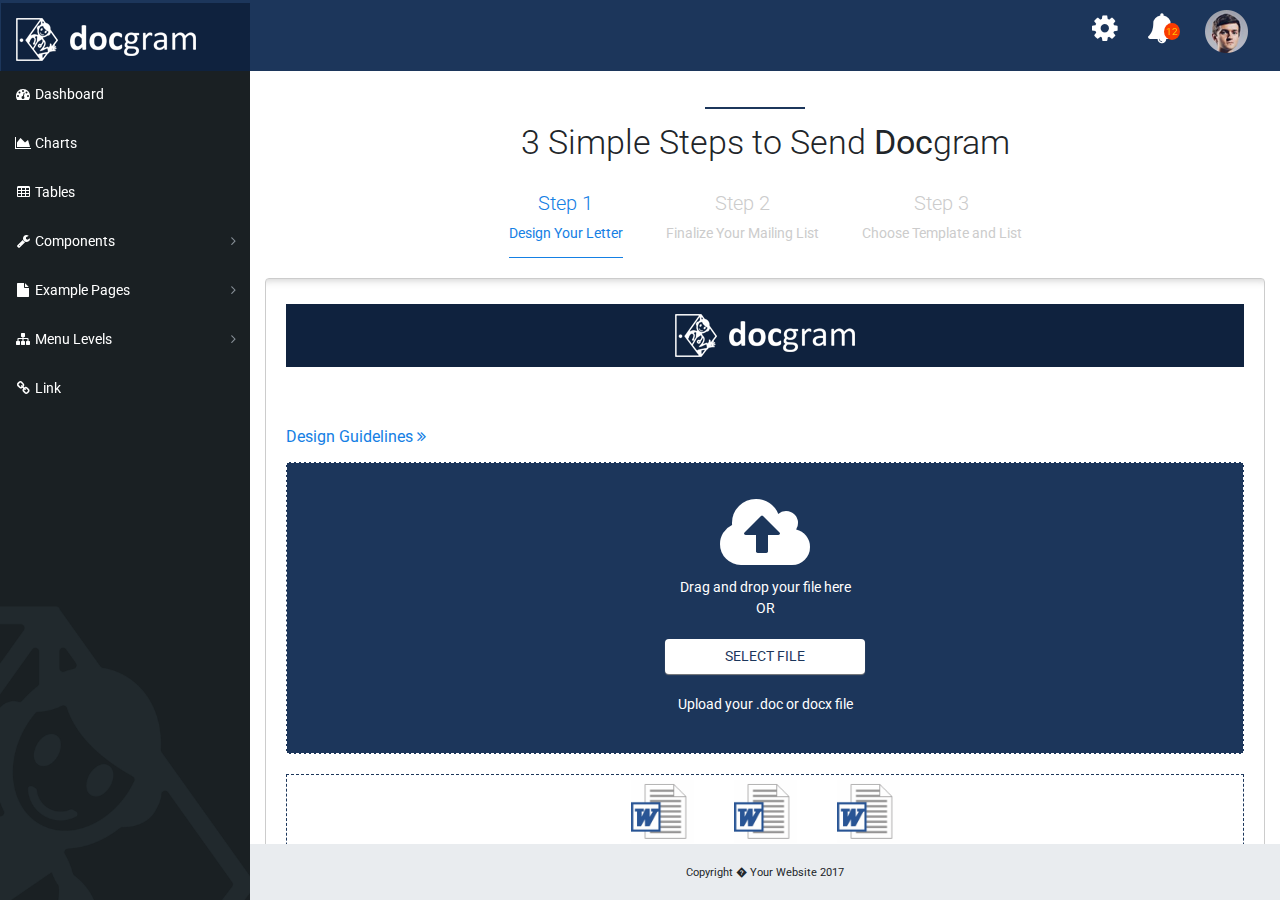
==== commit 5f39a11a: "template udpated Signed-off-by: edgar <edgar.amancio@tangerines.io>" ====
--- a/Template.html
+++ b/Template.html
@@ -222,181 +222,198 @@
 
         <div class="content-wrapper">
             <div class="container-fluid">
-
-                <!-- Breadcrumbs-->
-                <a href="#" class="home">Dashboard</a>
-                <ol class="breadcrumb">
-                    <li class="breadcrumb-item">
-                        <a href="#">Home</a>
-                    </li>
-                    <li class="breadcrumb-item active">Dashboard</li>
-                </ol>
-                
-
-                <section class="main-wrapper">
-                    <div class="col-md-12" >
-                    </div>
-
-                </section>
-
-                <div class="container">
-                    <div class="wrapper stepwrapper">
-                        <h1 class="text-center display-3">3 Simple Steps to Send Docgram</h1>
-                      <ul class="steps">
-                        <li class="is-active">
-                            <h3 class="lead">Step 1</h3>
-                        </li>
-                        <li>
-                            <h3 class="lead">Step 2</h3>
-                        </li>
-                        <li>
-                            <h3 class="lead">Step 3</h3>
-                        </li>
-                      </ul>
-                      <!-- Steps Panel Form -->
-                      <form class="form-wrapper">
-                        <!-- Step 1 -->
-                        <fieldset class="section is-active">
-                            <hr>
-                            <div class="form-head">
-                                <h3>Design Your Letter</h3>
-                            </div>
-
-                            <div class="clearfix">
-                                <a  role="button" data-toggle="collapse" href="#collapseExample" aria-expanded="false" aria-controls="collapseExample">Design Guidelines <i class="fa fa-angle-double-right" aria-hidden="true"></i></a>
-                                <div class="collapse" id="collapseExample"><br/>
-                                  <div class="well">
-                                    <p><b>Creating Templates</b></p>
-                                    <p>We currently accept any version of <highlight>Microsoft Word</highlight> documents. Simply upload your letter below. Use the placeholders <highlight>{firstname}</highlight> and <highlight>{lastname}</highlight> to customize. Check out a sample here.</p>
-                                    <p>All pages of a supplied document must be sized at <highlight>8.5"x11"</highlight>.</p>
-                                    <p>The file limit is <highlight>60</highlight> pages single-sided or <highlight>120</highlight> pages double-sided.</p>
-                                    <p>Several additional options including color, double-sided printing, and address placement are available prior to mailing.</p>
-                                  </div>
+                <div class="wrapper stepwrapper">
+                    <h1 class="text-center display-3 heading">3 Simple Steps to Send <b>Doc</b>gram</h1>
+                  <ul class="steps">
+                    <li class="is-active">
+                        <h3 class="lead">Step 1</h3>
+                        <p>Design Your Letter</p>
+                    </li>
+                    <li>
+                        <h3 class="lead">Step 2</h3>
+                        <p>Finalize Your Mailing List</p>
+                    </li>
+                    <li>
+                        <h3 class="lead">Step 3</h3>
+                        <p>Choose Template and List</p>
+                    </li>
+                  </ul>
+                  <!-- Steps Panel Form -->
+                  <div class="form-wrapper">
+                    <!-- Step 1 -->
+                    <fieldset class="section is-active">
+
+                        <p class="logo-wrapper"><img src="img/logo-v2.png"></p><br/><br/>
+                        <div class="clearfix">
+                            <a  role="button" data-toggle="collapse" href="#collapseExample" aria-expanded="false" aria-controls="collapseExample">Design Guidelines <i class="fa fa-angle-double-right" aria-hidden="true"></i></a>
+                            <div class="collapse" id="collapseExample"><br/>
+                              <div class="well">
+                                <p><b>Creating Templates</b></p>
+                                <p>We currently accept any version of <highlight>Microsoft Word</highlight> documents. Simply upload your letter below. Use the placeholders <highlight>{firstname}</highlight> and <highlight>{lastname}</highlight> to customize. Check out a sample here.</p>
+                                <p>All pages of a supplied document must be sized at <highlight>8.5"x11"</highlight>.</p>
+                                <p>The file limit is <highlight>60</highlight> pages single-sided or <highlight>120</highlight> pages double-sided.</p>
+                                <p>Several additional options including color, double-sided printing, and address placement are available prior to mailing.</p>
+                              </div>
+                            </div>
+                        </div><br/>
+                        <div class="zone">
+                          <div id="dropZ">
+                            <i class="fa fa-cloud-upload"></i>
+                            <div>Drag and drop your file here</div>                    
+                            <span>OR</span>
+                            <div class="selectFile">       
+                              <label for="file">Select file</label>                   
+                              <input type="file" name="files[]" id="file">
+                            </div>
+                            <p>Upload your .doc or docx file</p>
+                          </div>
+                        </div>
+                        <div class="dropzone">
+                            <div class="doc-wrapper">
+                                <img src="img/word.png">
+                                <a href="#">Sample.docx</a>
+                            </div>
+                            <div class="doc-wrapper">
+                                <img src="img/word.png">
+                                <a href="#">Sample.docx</a>
+                            </div>
+                            <div class="doc-wrapper">
+                                <img src="img/word.png">
+                                <a href="#">Sample.docx</a>
+                            </div>
+                        </div>
+                    <div class="button">Next</div>
+                    </fieldset>
+
+                    <!-- Step 2 -->
+                    <fieldset class="section">
+                      
+                        <p class="logo-wrapper"><img src="img/logo-v2.png"></p><br/><br/>
+                        <!-- Guidelines -->
+                        <div class="clearfix">
+                            
+                            <div class="row">
+                                <div class="col-md-6">
+                                    <a class="text-left" role="button" data-toggle="collapse" href="#collapseguide" aria-expanded="false" aria-controls="collapseguide">Design Guidelines <i class="fa fa-angle-double-right" aria-hidden="true"></i></a>
                                 </div>
-                            </div><br/>
-                            <div class="zone">
-                              <div id="dropZ">
-                                <i class="fa fa-cloud-upload"></i>
-                                <div>Drag and drop your file here</div>                    
-                                <span>OR</span>
-                                <div class="selectFile">       
-                                  <label for="file">Select file</label>                   
-                                  <input type="file" name="files[]" id="file">
+                                <div class="col-md-2">
+                                    <select class="form-control">
+                                        <option>Filter By:</option>
+                                        <option>Date</option>
+                                        <option>Position</option>
+                                        <option>Email</option>
+                                    </select>
                                 </div>
-                                <p>Upload your .doc or docx file</p>
+                                <div class="col-md-2">
+                                    <select class="form-control text-right">
+                                        <option>Select Email List</option>
+                                        <option>Email List 01</option>
+                                        <option>Email List 02</option>
+                                        <option>Email List 03</option>
+                                    </select>
+                                </div>
+                                
+                                <div class="col-md-2">
+                                    <button class="btn btn-primary btn-actions btn-right btn-addmap" type="button" data-toggle="modal" data-target="#AddPhysician"><i class="fa fa-map-o" aria-hidden="true"></i> Add A Physician</button>
+                                </div>
+                            </div>
+                            <div class="collapse" id="collapseguide"><br/>
+                              <div class="well">
+                                <p><b>Creating New Mailing Lists</b></p>
+                                <p>Create new mailing lists through the <a href="#">Dashboard</a></p>
+                                <p>Once a list is created, you can add and remove individual recipients here</p>
                               </div>
                             </div>
-                            <div class="dropzone">
-                                <div class="doc-wrapper">
-                                    <img src="img/word.png">
-                                    <a href="#">Sample.docx</a>
-                                </div>
-                                <div class="doc-wrapper">
-                                    <img src="img/word.png">
-                                    <a href="#">Sample.docx</a>
-                                </div>
-                                <div class="doc-wrapper">
-                                    <img src="img/word.png">
-                                    <a href="#">Sample.docx</a>
-                                </div>
-                            </div>
-                        <div class="button">Next</div>
-                        </fieldset>
-
-                        <!-- Step 2 -->
-                        <fieldset class="section">
-                            <hr>
-                            <div class="form-head">
-                                <h3>Finalize Your Mailing List</h3>
-                            </div>
-                          
-                            <!-- Buttons-->
-                            <div class="row">
-                                <div class="col-md-12 btn-panels">
-                                    <button class="btn btn-primary btn-actions btn-left btn-addmap" type="button" ><i class="fa fa-map-o" aria-hidden="true"></i> Add A Physician</button>
-                                    <button class="btn btn-primary btn-actions btn-left btn-mail" type="button" ><i class="fa fa-map-o" aria-hidden="true"></i> Remove Selected Physicians</button>
-                                    <button class="btn btn-actions btn-right" type="button" OnClick="$('#myModal').modal();"><i class="fa fa-fw fa-file"></i> Send Docgram!</button>
-                                </div>
-                            </div>
-                            <!-- Guidelines -->
-                            <div class="clearfix">
-                                <a  role="button" data-toggle="collapse" href="#collapseguide" aria-expanded="false" aria-controls="collapseguide">Design Guidelines <i class="fa fa-angle-double-right" aria-hidden="true"></i></a>
-                                <div class="collapse" id="collapseguide"><br/>
-                                  <div class="well">
-                                    <p><b>Creating New Mailing Lists</b></p>
-                                    <p>Create new mailing lists through the <a href="#">Dashboard</a></p>
-                                    <p>Once a list is created, you can add and remove individual recipients here</p>
-                                  </div>
-                                </div>
-                            </div><br/>
-                            <div class="table-responsive">
-                                <table class="table table-bordered table-striped">
-                                    <thead>
-                                        <tr>
-                                            <th class="checkbox-wrapper">
-                                                <input id="" type="checkbox"/>
-                                            </th>
-                                            <th>Email</th>
-                                            <th>First Name</th>
-                                            <th>Last Name</th>
-                                        </tr>
-                                    </thead>
-                                    <tbody>
-                                        <tr>
-                                            <td class="checkbox-wrapper">
-                                                <input id="" type="checkbox"/>
-                                            </td>
-                                            <td>edgar.amancio@gmail.com</td>
-                                            <td>Edgar</td>
-                                            <td>Amancio</td>
-                                        </tr>
-                                        <tr>
-                                            <td class="checkbox-wrapper">
-                                                <input id="" type="checkbox"/>
-                                            </td>
-                                            <td>edgar.amancio@gmail.com</td>
-                                            <td>Edgar</td>
-                                            <td>Amancio</td>
-                                        </tr>
-                                        <tr>
-                                            <td class="checkbox-wrapper">
-                                                <input id="" type="checkbox"/>
-                                            </td>
-                                            <td>edgar.amancio@gmail.com</td>
-                                            <td>Edgar</td>
-                                            <td>Amancio</td>
-                                        </tr>
-                                        <tr>
-                                            <td class="checkbox-wrapper">
-                                                <input id="" type="checkbox"/>
-                                            </td>
-                                            <td>edgar.amancio@gmail.com</td>
-                                            <td>Edgar</td>
-                                            <td>Amancio</td>
-                                        </tr>
-                                    </tbody>
-                                </table>
-                            </div>
-
-                            <!-- Badge-->
-                            <div class="row">
-                                <div class="col-md-12 badge-panel numphysician">
-                                    <span class="badge" style="width:55px; float: left;">254</span>
-                                    <span class="badgetxt">Selected Physicians</span> 
-                                    <div class="button">Next</div>
-                                </div>
-                            </div>
-                          
-                        </fieldset>
-
-                        <!-- Step 3 -->
-                        <fieldset class="section">
-                            <hr>
-                            <div class="form-head">
-                                <h3>Choose Your Template and Mailing List</h3>
-                            </div>
-                            <div class="row preview-wrapper">
-                                <div class="form-group col-md-6">
+                        </div><br/>
+                        <div class="table-responsive">
+                            <table class="table table-bordered table-striped">
+                                <thead>
+                                    <tr>
+                                        <th class="checkbox-wrapper">
+                                            <input id="" type="checkbox"/>
+                                        </th>
+                                        <th>Email</th>
+                                        <th>First Name</th>
+                                        <th>Last Name</th>
+                                        <th class="stats">Status</th>
+                                        <th class="action-head">Actions</th>
+                                    </tr>
+                                </thead>
+                                <tbody>
+                                    <tr>
+                                        <td class="checkbox-wrapper">
+                                            <input id="" type="checkbox"/>
+                                        </td>
+                                        <td>edgar.amancio@gmail.com</td>
+                                        <td>Edgar</td>
+                                        <td>Amancio</td>
+                                        <td class="stats"><span class="active"><i class="fa fa-check" aria-hidden="true"></i> Active</span></td>
+                                        <td>
+                                            <a href="" class="action-ico"><i class="fa fa-pencil-square" aria-hidden="true"></i></a>
+                                            <a href="" class="action-ico"><i class="fa fa-trash" aria-hidden="true"></i></a>
+                                        </td>
+                                    </tr>
+                                    <tr>
+                                        <td class="checkbox-wrapper">
+                                            <input id="" type="checkbox"/>
+                                        </td>
+                                        <td>edgar.amancio@gmail.com</td>
+                                        <td>Edgar</td>
+                                        <td>Amancio</td>
+                                        <td class="stats"><span class="inactive"><i class="fa fa-ban" aria-hidden="true"></i> Inactive</span></td>
+                                        <td>
+                                            <a href="" class="action-ico"><i class="fa fa-pencil-square" aria-hidden="true"></i></a>
+                                            <a href="" class="action-ico"><i class="fa fa-trash" aria-hidden="true"></i></a>
+                                        </td>
+                                    </tr>
+                                    <tr>
+                                        <td class="checkbox-wrapper">
+                                            <input id="" type="checkbox"/>
+                                        </td>
+                                        <td>edgar.amancio@gmail.com</td>
+                                        <td>Edgar</td>
+                                        <td>Amancio</td>
+                                        <td class="stats"><span class="removed"><i class="fa fa-trash" aria-hidden="true"></i> Removed</span></td>
+                                        <td>
+                                            <a href="" class="action-ico"><i class="fa fa-pencil-square" aria-hidden="true"></i></a>
+                                            <a href="" class="action-ico"><i class="fa fa-trash" aria-hidden="true"></i></a>
+                                        </td>
+                                    </tr>
+                                    <tr>
+                                        <td class="checkbox-wrapper">
+                                            <input id="" type="checkbox"/>
+                                        </td>
+                                        <td>edgar.amancio@gmail.com</td>
+                                        <td>Edgar</td>
+                                        <td>Amancio</td>
+                                        <td class="stats"><span class="active"><i class="fa fa-check" aria-hidden="true"></i> Active</span></td>
+                                        <td>
+                                            <a href="" class="action-ico"><i class="fa fa-pencil-square" aria-hidden="true"></i></a>
+                                            <a href="" class="action-ico"><i class="fa fa-trash" aria-hidden="true"></i></a>
+                                        </td>
+                                    </tr>
+                                </tbody>
+                            </table>
+                        </div>
+
+                        <!-- Badge-->
+                        <div class="row">
+                            <div class="col-md-12 badge-panel numphysician">
+                                <span class="badge" style="width:55px; float: left;">254</span>
+                                <span class="badgetxt">Selected Physicians</span> 
+                                <div class="button">Next</div>
+                                <div class="button btnback">Back</div>
+                            </div>
+                        </div>
+                      
+                    </fieldset>
+
+                    <!-- Step 3 -->
+                    <fieldset class="section">
+
+                        <p class="logo-wrapper"><img src="img/logo-v2.png"></p><br/><br/>
+                        <div class="row preview-wrapper justify-content-md-center">
+                            <div class="form-group col-md-4">
                                 <label for="exampleInputEmail1"><b>Email address</b></label>
                                 <select class="form-control">
                                     <option>Template 01</option>
@@ -419,144 +436,124 @@
                                     <span><input type="checkbox">&nbsp; Color</span>&nbsp;&nbsp;
                                     <span><input type="checkbox">&nbsp; Double-Sided</span>&nbsp;&nbsp;
                                     <span><input type="checkbox">&nbsp; Blank Page</span><br/><br/>
-                                <p class="btn-preview"><button class="btn btn-primary btn-actions btn-left btn-addmap" type="button"><i class="fa fa-spinner" aria-hidden="true"></i> Generate Preview</button></p>
-                              </div>
-
-                                <div class="col-md-6">
+                                <p class="btn-preview"><button class="btn btn-primary btn-actions btn-left btn-addmap" type="button" id="generateprev"><i class="fa fa-spinner" aria-hidden="true"></i> Generate Preview</button></p>
+
+                                <div class="terms"><br/><br/>
                                     <p><b>Mail Review</b></p>
-                                    <div class="preview-panel">
-                                        <a href="http://www.docgram.com/previewloader" target="_blank">Open Preview</a>
-                                        <iframe src="http://www.docgram.com/previewloader" height="202"></iframe>
-                                    </div>
                                     <input type="checkbox">&nbsp; I have reviewed the above preview and understand the terms and conditions.
+                                    <div class="button proceedbtn">Proceed Payment Options</div>
                                 </div>
                             </div>
-                            <div class="button">Proceed Payment Options</div>
-                        </fieldset>
-                        <fieldset class="payment-section section ">
-                            <p class="logo-wrapper"><img src="img/logo-v2.png"></p><br/><br/>
-                            <div class="row">
-                                <div class="col-md-6">
-                                    <div class="table-responsive">
-                                        <table class="table table-bordered summary-table">
-                                            <thead>
-                                                <tr>
-                                                    <th colspan="2">Order Summary</th>
-                                                </tr>
-                                            </thead>
-                                            <tbody>
-                                                <tr>
-                                                    <td>First B&W Page</td>
-                                                    <td>1 @ $1.55</td>
-                                                </tr>
-                                                <tr>
-                                                    <td>+Additional B&W Pages</td>
-                                                    <td>1 @ $0.10</td>
-                                                </tr>
-                                                <tr>
-                                                    <td>Cost Per Letter</td>
-                                                    <td>$1.65</td>
-                                                </tr>
-                                                <tr> 
-                                                    <td>x Number of Recipients</td>
-                                                    <td></td>
-                                                </tr>
-                                                <tr>
-                                                    <td>Total Cost </td>
-                                                    <td>$</td>
-                                                </tr>
-                                            </tbody>
-                                        </table>
-                                    </div><br/>
-                                    <div class="media">
-                                      <div class="media-left">
-                                        <a href="#">
-                                          <img class="media-object img-responsive" src="https://www.buyrealmarketing.com/assets/images/s5-co-100-guarantee.png" alt="...">
-                                        </a>
-                                      </div>
-                                      <div class="media-body">
-                                        <h6 class="media-heading">100% Money Back Guarantee</h6 >
-                                        We offer a 60-day period for refunds. Learn more about order cancellations and refunds in our Refund Policy page.
-                                      </div>
-                                    </div>
+                        </div>
+                        
+                    </fieldset>
+                    <fieldset class="payment-section section ">
+                        <p class="logo-wrapper"><img src="img/logo-v2.png"></p><br/><br/>
+                        <div class="row">
+                            <div class="col-md-6">
+                                <div class="table-responsive">
+                                    <table class="table table-bordered summary-table">
+                                        <thead>
+                                            <tr>
+                                                <th colspan="2">Order Summary</th>
+                                            </tr>
+                                        </thead>
+                                        <tbody>
+                                            <tr>
+                                                <td>First B&W Page</td>
+                                                <td>1 @ $1.55</td>
+                                            </tr>
+                                            <tr>
+                                                <td>+Additional B&W Pages</td>
+                                                <td>1 @ $0.10</td>
+                                            </tr>
+                                            <tr>
+                                                <td>Cost Per Letter</td>
+                                                <td>$1.65</td>
+                                            </tr>
+                                            <tr> 
+                                                <td>x Number of Recipients</td>
+                                                <td></td>
+                                            </tr>
+                                            <tr>
+                                                <td>Total Cost </td>
+                                                <td>$</td>
+                                            </tr>
+                                        </tbody>
+                                    </table>
+                                </div><br/>
+                            </div>
+                            <div class="col-md-6" >
+                                <div class="forms clearfix">
+                                    <form>
+                                        <div class="row">
+                                          <div class="col-sm-12">
+                                            <label >Card Number</label>
+                                            <input type="text" class="form-control" placeholder="Credit Card Number">
+                                          </div>
+                                        </div>
+                                        <div class="row">
+                                          <div class="col-sm-6 pdr">
+                                            <label >Expiration Date</label>
+                                            <input type="text" class="form-control" placeholder="MM/YYYY">
+                                          </div>
+                                          <div class="col-sm-6 pdl">
+                                            <label >CV CODE</label>
+                                            <input type="text" class="form-control" placeholder="CVC">
+                                          </div>
+                                        </div>
+                                        <div class="row">
+                                          <div class="col-sm-6 pdr">
+                                            <label >First Name</label>
+                                            <input type="text" class="form-control" placeholder="First Name">
+                                          </div>
+                                          <div class="col-sm-6 pdl">
+                                            <label >Last  Name</label>
+                                            <input type="text" class="form-control" placeholder="Last  Name">
+                                          </div>
+                                        </div>
+                                        <div class="row">
+                                          <div class="col-sm-12">
+                                            <label >Address</label>
+                                            <input type="text" class="form-control" placeholder="Full Address">
+                                          </div>
+                                        </div>
+                                        <div class="row">
+                                          <div class="col-sm-4 pdr">
+                                            <label >City</label>
+                                            <input type="text" class="form-control" placeholder="City">
+                                          </div>
+                                          <div class="col-sm-4 pdr pdl">
+                                            <label >State</label>
+                                            <input type="text" class="form-control" placeholder="State">
+                                          </div>
+                                          <div class="col-sm-4 pdl">
+                                            <label >Zip Code</label>
+                                            <input type="text" class="form-control" placeholder="Zip Code">
+                                          </div>
+                                        </div>
+                                        <input type="checkbox">&nbsp; Save Payment Method?
+                                        <div class="button">Send DocGram!</div>
+                                    </form>
                                 </div>
-                                <div class="col-md-6" >
-                                    <div class="forms clearfix">
-                                        <form>
-                                            <div class="row">
-                                              <div class="col-sm-12">
-                                                <label >Card Number</label>
-                                                <input type="text" class="form-control" placeholder="Credit Card Number">
-                                              </div>
-                                            </div>
-                                            <div class="row">
-                                              <div class="col-sm-6 pdr">
-                                                <label >Expiration Date</label>
-                                                <input type="text" class="form-control" placeholder="MM/YYYY">
-                                              </div>
-                                              <div class="col-sm-6 pdl">
-                                                <label >CV CODE</label>
-                                                <input type="text" class="form-control" placeholder="CVC">
-                                              </div>
-                                            </div>
-                                            <div class="row">
-                                              <div class="col-sm-6 pdr">
-                                                <label >First Name</label>
-                                                <input type="text" class="form-control" placeholder="First Name">
-                                              </div>
-                                              <div class="col-sm-6 pdl">
-                                                <label >Last  Name</label>
-                                                <input type="text" class="form-control" placeholder="Last  Name">
-                                              </div>
-                                            </div>
-                                            <div class="row">
-                                              <div class="col-sm-12">
-                                                <label >Address</label>
-                                                <input type="text" class="form-control" placeholder="Full Address">
-                                              </div>
-                                            </div>
-                                            <div class="row">
-                                              <div class="col-sm-4 pdr">
-                                                <label >City</label>
-                                                <input type="text" class="form-control" placeholder="City">
-                                              </div>
-                                              <div class="col-sm-4 pdr pdl">
-                                                <label >State</label>
-                                                <input type="text" class="form-control" placeholder="State">
-                                              </div>
-                                              <div class="col-sm-4 pdl">
-                                                <label >Zip Code</label>
-                                                <input type="text" class="form-control" placeholder="Zip Code">
-                                              </div>
-                                            </div>
-                                            <input type="checkbox">&nbsp; Save Payment Method?
-                                            <div class="button">Send DocGram!</div>
-                                        </form>
-                                    </div>
-                                </div>
-                            </div>
-                        </fieldset>
-                        <!-- Thank you -->
-                        <fieldset class="section">
-                            <div class="text-center">
-                              <h1 class="display-3">Thank You!</h1>
-                              <p class="lead"><strong>Please check your email</strong> for further instructions on how to complete your account setup.</p>
-                              <hr>
-                              <p>
-                                Having trouble? <a href="">Contact us</a>
-                              </p>
-                              <p class="lead">
-                                <a class="btn btn-primary btn-sm" href="" role="button">Back to Dashboard</a>
-                              </p>
-                            </div>
-                        </fieldset>
-                      </form>
-                    </div>
+                            </div>
+                        </div>
+                    </fieldset>
+                    <!-- Thank you -->
+                    <fieldset class="section">
+                        <div class="text-center">
+                          <h1 class="display-3">Thank You!</h1>
+                          <p class="lead"><strong>Please check your email</strong> for further instructions on how to complete your account setup.</p>
+                          <p>
+                            Having trouble? <a href="">Contact us</a>
+                          </p>
+                          <p class="lead">
+                            <a class="btn btn-primary btn-sm" href="" role="button">Back to Dashboard</a>
+                          </p>
+                        </div>
+                    </fieldset>
                   </div>
-
-
-
-                
+                </div>
             </div><!-- /.container-fluid-->
         </div> <!-- /.content-wrapper-->
 
@@ -571,6 +568,40 @@
         <a class="scroll-to-top rounded" href="#page-top">
             <i class="fa fa-angle-up"></i>
         </a>
+
+        <!-- Modal -->
+        <div class="modal fade" id="AddPhysician" tabindex="-1" role="dialog" aria-labelledby="AddPhysicianLabel" aria-hidden="true">
+          <div class="modal-dialog" role="document">
+            <div class="modal-content">
+                <p class="logo-wrapper"><img src="img/logo-v2.png"></p>
+                <button type="button" class="close" data-dismiss="modal" aria-label="Close">
+                  <span aria-hidden="true">&times;</span>
+                </button>
+              <div class="modal-body">
+                <h4 class="text-center">Add New Email Address</h4>
+                 <form name="myForm" novalidate>
+                     <div class="form-group">
+                        <label for="email">Please Enter your email address:</label>
+                        <input type="email" class="input-md form-control" id="email" name="email" ng-model="model.email"  required >    
+                     </div>
+
+                     <div class="form-group">
+                         <label class="control-label">Select List</label>
+                         <select class="form-control select-height">
+                             <option hidden>Subscriber</option>
+                             <option>New User</option>
+                         </select>
+                     </div>
+                     <button ng-click="submitForm(myForm)" class="btn btn-primary btn-md">Add this to List</button>
+                 </form>
+
+
+
+              </div>
+            </div>
+          </div>
+        </div>
+
         <!-- Bootstrap core JavaScript-->
         <script src="vendor/jquery/jquery.min.js"></script>
         <script src="vendor/bootstrap/js/bootstrap.bundle.min.js"></script>
@@ -613,6 +644,10 @@
                   $(document).find(".steps li").first().addClass("is-active");
                 }
               });
+
+              $("#generateprev").click(function(){
+                $(".terms").toggle(100);
+              });
             });
         </script>
 
--- a/css/newstyle.css
+++ b/css/newstyle.css
@@ -838,6 +838,8 @@
 
 .clearfix a{
   font-size: 16px;
+  position: relative;
+  top: 8px;
 }
 
 highlight {
@@ -873,11 +875,11 @@
 
 .numphysician .badge{
   position: relative;
-  top: 24px;
+  top: 35px;
 }
 
 .numphysician .badgetxt{
- top: 28px;
+ top: 38px;
  margin-left: 4px;
  position: absolute;
 }
@@ -1036,4 +1038,76 @@
 
 .display-3{
   font-size: 34px;
+}
+
+.btnback{
+  margin-right: 15px;
+}
+
+.terms{
+  display: none;
+}
+
+#generateprev:hover, .button:hover, .btn-primary:hover{
+  color: #1580e4 !important;
+  border: 1px solid #1580e4 !important;
+  background: transparent !important;
+}
+
+.proceedbtn{
+  width: 100%;
+}
+
+.heading{
+  margin-top:50px;
+}
+
+.heading:before {
+    left: calc(50% - 60px);
+    content: " ";
+    display: block;
+    background-color: #1c365b ;
+    height: 2px;
+    width: 100px;
+    position: absolute;
+    top: -15px;
+}
+
+.addemail input[type="text"]{
+  width: 100% !important;
+  border-radius: .25rem;
+  height: 37px;
+  margin-top: 14px;
+}
+
+.close{
+      position: absolute;
+    right: 0;
+    margin-right: 10px;
+}
+
+.action-ico .fa{
+  font-size: 18px;
+  margin-right:10px;
+}
+
+.action-ico .fa-pencil-square{
+  color: #94c818 !important;
+}
+.action-ico .fa-trash{
+  color: #fa3b00 !important;
+}
+
+.action-head{
+  text-align: center;
+}
+
+.active{
+  color: #94c818;
+}
+.inactive{
+  color: #fa3b00;
+}
+.removed{
+  color: #cdcdcd;
 }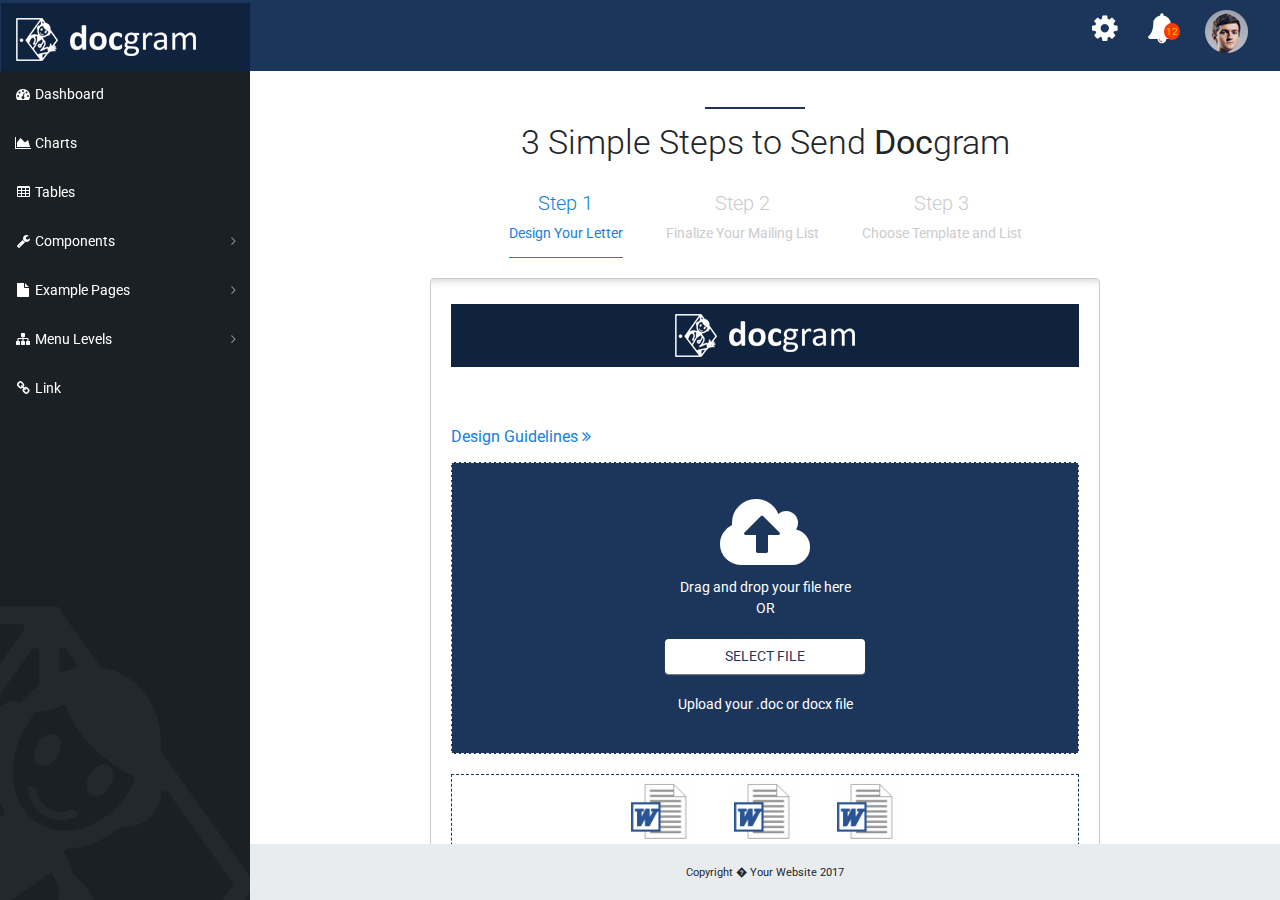
==== commit 519a6204: "Updates 13" ====
--- a/Template.html
+++ b/Template.html
@@ -221,7 +221,7 @@
         </nav>
 
         <div class="content-wrapper">
-            <div class="container-fluid">
+            <div class="container">
                 <div class="wrapper stepwrapper">
                     <h1 class="text-center display-3 heading">3 Simple Steps to Send <b>Doc</b>gram</h1>
                   <ul class="steps">
@@ -296,7 +296,7 @@
                                 <div class="col-md-6">
                                     <a class="text-left" role="button" data-toggle="collapse" href="#collapseguide" aria-expanded="false" aria-controls="collapseguide">Design Guidelines <i class="fa fa-angle-double-right" aria-hidden="true"></i></a>
                                 </div>
-                                <div class="col-md-2">
+                                <div class="col-md-3">
                                     <select class="form-control">
                                         <option>Filter By:</option>
                                         <option>Date</option>
@@ -304,17 +304,13 @@
                                         <option>Email</option>
                                     </select>
                                 </div>
-                                <div class="col-md-2">
+                                <div class="col-md-3">
                                     <select class="form-control text-right">
                                         <option>Select Email List</option>
                                         <option>Email List 01</option>
                                         <option>Email List 02</option>
                                         <option>Email List 03</option>
                                     </select>
-                                </div>
-                                
-                                <div class="col-md-2">
-                                    <button class="btn btn-primary btn-actions btn-right btn-addmap" type="button" data-toggle="modal" data-target="#AddPhysician"><i class="fa fa-map-o" aria-hidden="true"></i> Add A Physician</button>
                                 </div>
                             </div>
                             <div class="collapse" id="collapseguide"><br/>
@@ -335,8 +331,6 @@
                                         <th>Email</th>
                                         <th>First Name</th>
                                         <th>Last Name</th>
-                                        <th class="stats">Status</th>
-                                        <th class="action-head">Actions</th>
                                     </tr>
                                 </thead>
                                 <tbody>
@@ -347,11 +341,6 @@
                                         <td>edgar.amancio@gmail.com</td>
                                         <td>Edgar</td>
                                         <td>Amancio</td>
-                                        <td class="stats"><span class="active"><i class="fa fa-check" aria-hidden="true"></i> Active</span></td>
-                                        <td>
-                                            <a href="" class="action-ico"><i class="fa fa-pencil-square" aria-hidden="true"></i></a>
-                                            <a href="" class="action-ico"><i class="fa fa-trash" aria-hidden="true"></i></a>
-                                        </td>
                                     </tr>
                                     <tr>
                                         <td class="checkbox-wrapper">
@@ -360,11 +349,6 @@
                                         <td>edgar.amancio@gmail.com</td>
                                         <td>Edgar</td>
                                         <td>Amancio</td>
-                                        <td class="stats"><span class="inactive"><i class="fa fa-ban" aria-hidden="true"></i> Inactive</span></td>
-                                        <td>
-                                            <a href="" class="action-ico"><i class="fa fa-pencil-square" aria-hidden="true"></i></a>
-                                            <a href="" class="action-ico"><i class="fa fa-trash" aria-hidden="true"></i></a>
-                                        </td>
                                     </tr>
                                     <tr>
                                         <td class="checkbox-wrapper">
@@ -373,11 +357,6 @@
                                         <td>edgar.amancio@gmail.com</td>
                                         <td>Edgar</td>
                                         <td>Amancio</td>
-                                        <td class="stats"><span class="removed"><i class="fa fa-trash" aria-hidden="true"></i> Removed</span></td>
-                                        <td>
-                                            <a href="" class="action-ico"><i class="fa fa-pencil-square" aria-hidden="true"></i></a>
-                                            <a href="" class="action-ico"><i class="fa fa-trash" aria-hidden="true"></i></a>
-                                        </td>
                                     </tr>
                                     <tr>
                                         <td class="checkbox-wrapper">
@@ -386,11 +365,6 @@
                                         <td>edgar.amancio@gmail.com</td>
                                         <td>Edgar</td>
                                         <td>Amancio</td>
-                                        <td class="stats"><span class="active"><i class="fa fa-check" aria-hidden="true"></i> Active</span></td>
-                                        <td>
-                                            <a href="" class="action-ico"><i class="fa fa-pencil-square" aria-hidden="true"></i></a>
-                                            <a href="" class="action-ico"><i class="fa fa-trash" aria-hidden="true"></i></a>
-                                        </td>
                                     </tr>
                                 </tbody>
                             </table>
@@ -398,9 +372,10 @@
 
                         <!-- Badge-->
                         <div class="row">
-                            <div class="col-md-12 badge-panel numphysician">
-                                <span class="badge" style="width:55px; float: left;">254</span>
-                                <span class="badgetxt">Selected Physicians</span> 
+                            <div class="col-md-4">
+                                <button class="buttons" type="button" data-toggle="modal" data-target="#AddPhysician"><i class="fa fa-map-o" aria-hidden="true"></i> Add A Physician</button>
+                            </div>
+                            <div class="col-md-8">
                                 <div class="button">Next</div>
                                 <div class="button btnback">Back</div>
                             </div>
@@ -413,7 +388,7 @@
 
                         <p class="logo-wrapper"><img src="img/logo-v2.png"></p><br/><br/>
                         <div class="row preview-wrapper justify-content-md-center">
-                            <div class="form-group col-md-4">
+                            <div class="form-group col-md-8">
                                 <label for="exampleInputEmail1"><b>Email address</b></label>
                                 <select class="form-control">
                                     <option>Template 01</option>
@@ -441,7 +416,10 @@
                                 <div class="terms"><br/><br/>
                                     <p><b>Mail Review</b></p>
                                     <input type="checkbox">&nbsp; I have reviewed the above preview and understand the terms and conditions.
-                                    <div class="button proceedbtn">Proceed Payment Options</div>
+                                    <div>
+                                        <div class="col-md-7 button proceedbtn">Proceed Payment Options</div>
+                                        <div class="col-md-6 button proceedbtn" style="max-width: 100px; margin-right: 15px; float: left;">Back</div>
+                                    </div>
                                 </div>
                             </div>
                         </div>
@@ -485,7 +463,18 @@
                             </div>
                             <div class="col-md-6" >
                                 <div class="forms clearfix">
+                                    <p class="text-center paymenthead">Your Billing Information</p>
                                     <form>
+                                        <div class="row">
+                                          <div class="col-sm-12">
+                                            <label >Saved Cards</label>
+                                            <select class="form-control">
+                                                <option>5105105105105100</option>
+                                                <option>4111111111111111</option>
+                                                <option>4012888888881881</option>
+                                            </select>
+                                          </div>
+                                        </div>
                                         <div class="row">
                                           <div class="col-sm-12">
                                             <label >Card Number</label>
--- a/css/newstyle.css
+++ b/css/newstyle.css
@@ -740,6 +740,21 @@
   float: right;
   margin-top: 30px;
   border-radius: .25rem;
+  border: 1px solid #1580e4 !important;
+}
+
+.form-wrapper .buttons{
+  background-color: #1580e4;
+  display: inline-block;
+  padding: 8px 30px;
+  color: #fff;
+  cursor: pointer;
+  font-size: 14px !important;
+  font-family: 'Open Sans', sans-serif !important;
+  float: right;
+  margin-top: 30px;
+  border-radius: .25rem;
+  border: 1px solid #1580e4 !important;
 }
 
 .form-wrapper .submit{
@@ -754,7 +769,8 @@
 }
 
 .form-wrapper input[type="text"],
-.form-wrapper input[type="password"]{
+.form-wrapper input[type="password"],
+.form-wrapper select.form-control{
   display: block;
   padding: 10px;
   margin: 10px auto;
@@ -764,6 +780,7 @@
   outline: none;
   font-size: 14px !important;
   font-family: 'Open Sans', sans-serif !important;
+  height: 33px !important;
 }
 
 .form-wrapper input[type="radio"]{
@@ -997,8 +1014,15 @@
 
 .forms{
   border: 1px solid #ccc;
+  border-radius: 4px;
+}
+
+.forms form{
   padding: 10px;
-  border-radius: 4px;
+}
+
+.forms form .button{
+  margin-bottom: 15px;
 }
 
 .forms .button{
@@ -1086,28 +1110,8 @@
     margin-right: 10px;
 }
 
-.action-ico .fa{
-  font-size: 18px;
-  margin-right:10px;
-}
-
-.action-ico .fa-pencil-square{
-  color: #94c818 !important;
-}
-.action-ico .fa-trash{
-  color: #fa3b00 !important;
-}
-
-.action-head{
-  text-align: center;
-}
-
-.active{
-  color: #94c818;
-}
-.inactive{
-  color: #fa3b00;
-}
-.removed{
-  color: #cdcdcd;
+.paymenthead{
+  background: #1c365b;
+  padding: 10px !important;
+  color: #fff !important;
 }